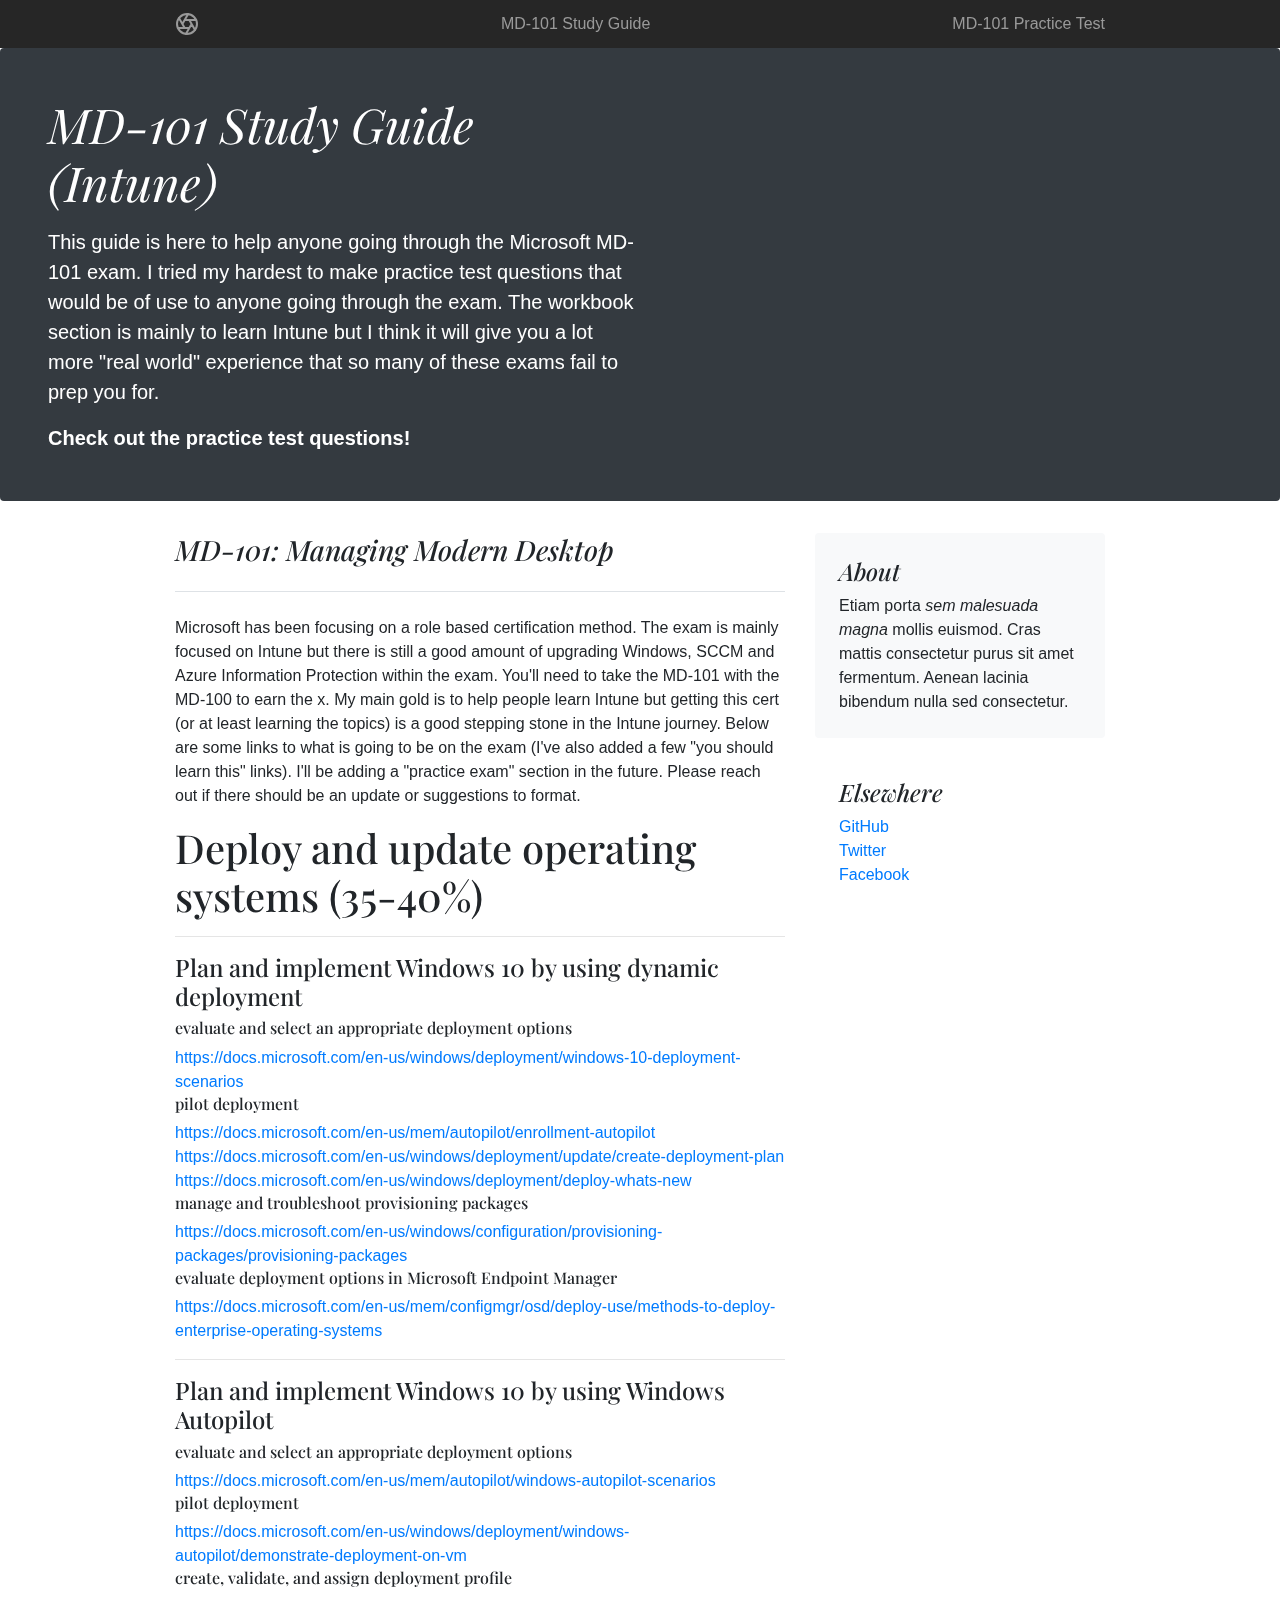
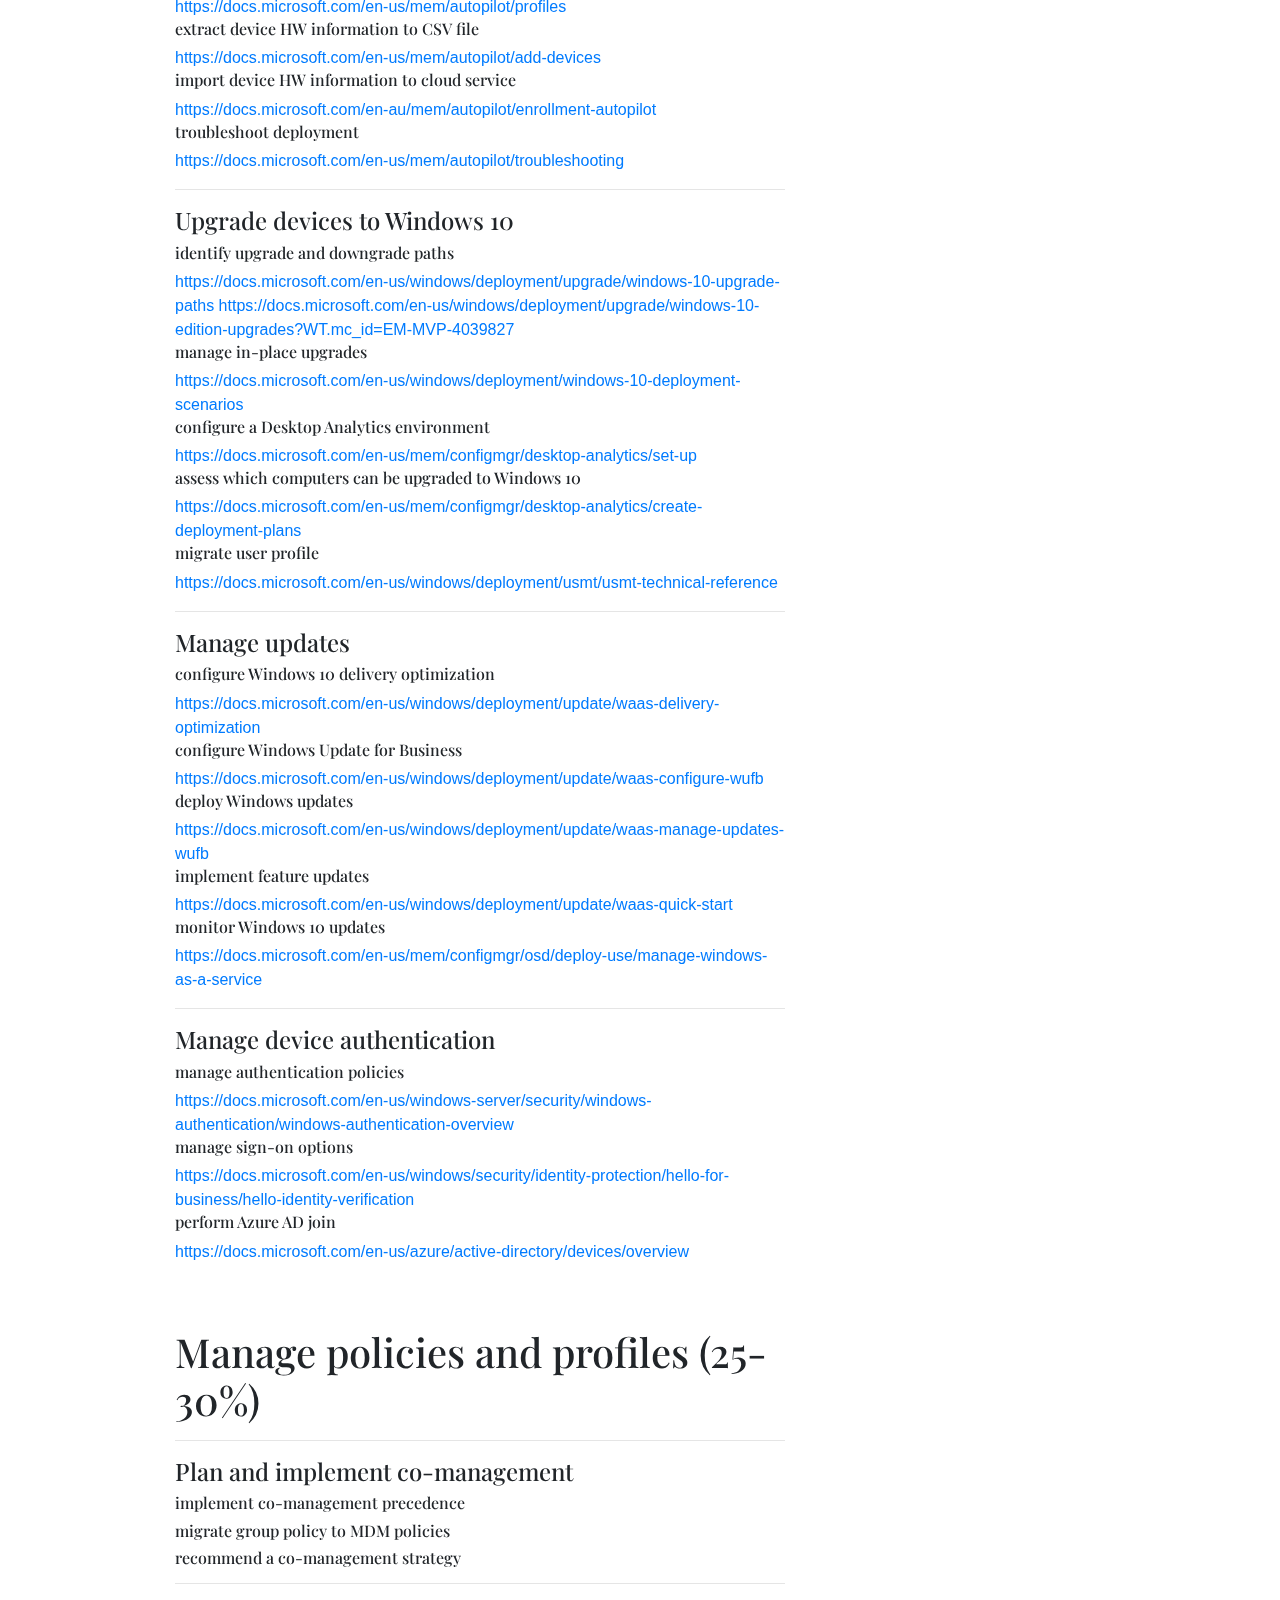
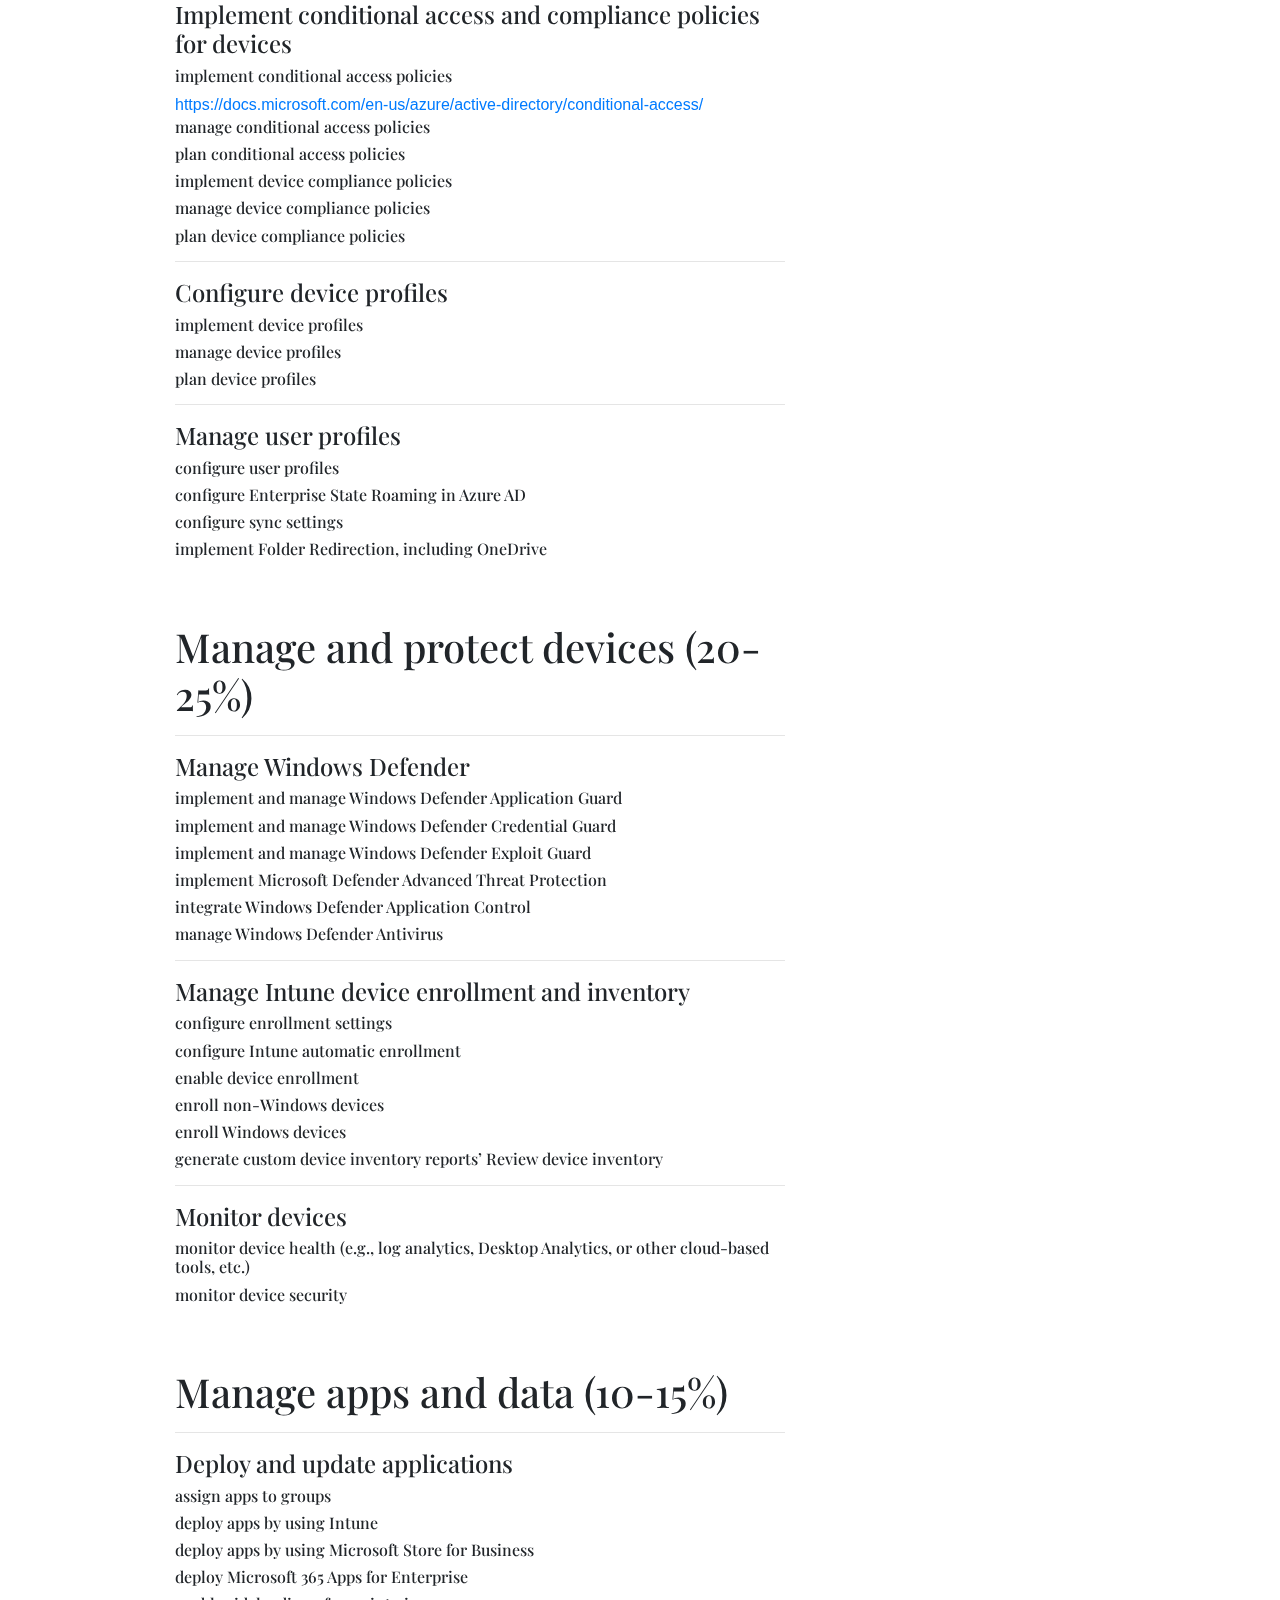
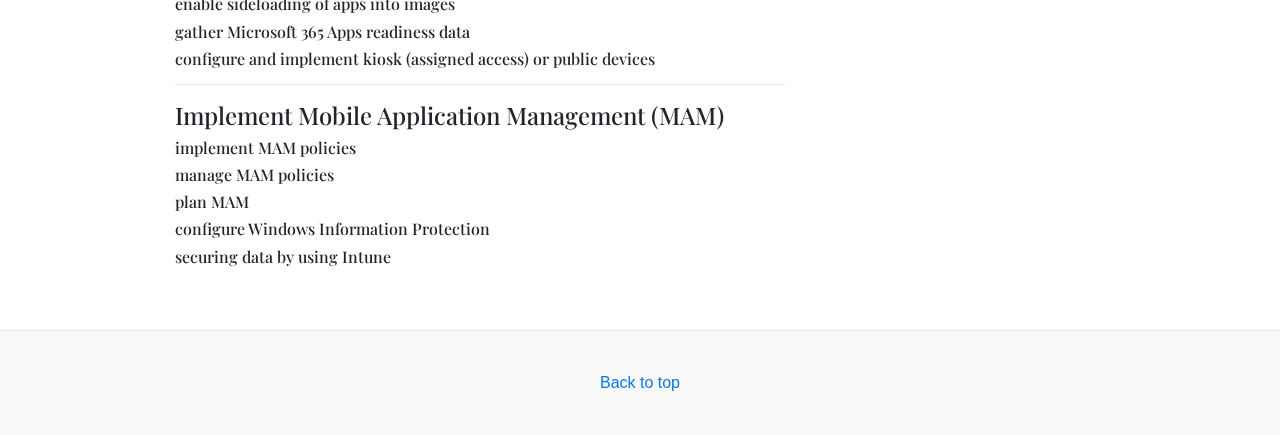
==== index0.html @ 728be5ff "fixing nav on html" ====
<!doctype html>
<html lang="en">
  <head>
    <meta charset="utf-8">
    <meta name="viewport" content="width=device-width, initial-scale=1, shrink-to-fit=no">
    <meta name="description" content="Prepare for your MD-101: Managing Modern Desktops exam with this study guide. This free study guide and practice test should get you ready!">
    <title>MD-101 Study Guide (Intune)</title>

    <link rel="canonical" href="https://getbootstrap.com/docs/4.5/examples/blog/">

    <!-- Bootstrap core CSS -->
<link rel="stylesheet" href="https://stackpath.bootstrapcdn.com/bootstrap/4.3.1/css/bootstrap.min.css" integrity="sha384-ggOyR0iXCbMQv3Xipma34MD+dH/1fQ784/j6cY/iJTQUOhcWr7x9JvoRxT2MZw1T" crossorigin="anonymous">

    <style>
      .bd-placeholder-img {
        font-size: 1.125rem;
        text-anchor: middle;
        -webkit-user-select: none;
        -moz-user-select: none;
        -ms-user-select: none;
        user-select: none;
      }

      @media (min-width: 768px) {
        .bd-placeholder-img-lg {
          font-size: 3.5rem;
        }
      }
    </style>
    <!-- Custom styles for this template -->
    <link href="https://fonts.googleapis.com/css?family=Playfair+Display:700,900" rel="stylesheet">
    <!-- Custom styles for this template -->
    <link href="css/blog.css" rel="stylesheet">
    <link href="css/product.css" rel="stylesheet">
  </head>
  <body>
      <nav class="site-header sticky-top py-1">
    <div class="container d-flex flex-column flex-md-row justify-content-between">
      <a class="py-2" href="#" aria-label="Product">
        <svg xmlns="http://www.w3.org/2000/svg" width="24" height="24" fill="none" stroke="currentColor" stroke-linecap="round" stroke-linejoin="round" stroke-width="2" class="d-block mx-auto" role="img" viewBox="0 0 24 24" focusable="false"><title>Product</title><circle cx="12" cy="12" r="10"/><path d="M14.31 8l5.74 9.94M9.69 8h11.48M7.38 12l5.74-9.94M9.69 16L3.95 6.06M14.31 16H2.83m13.79-4l-5.74 9.94"/></svg>
      </a>
      <a class="py-2 d-none d-md-inline-block" href="#">MD-101 Study Guide</a>
      <a class="py-2 d-none d-md-inline-block" href="#">MD-101 Practice Test</a>
      <!--<a class="py-2 d-none d-md-inline-block" href="#">Features</a>
      <a class="py-2 d-none d-md-inline-block" href="#">Enterprise</a>
      <a class="py-2 d-none d-md-inline-block" href="#">Support</a>
      <a class="py-2 d-none d-md-inline-block" href="#">Pricing</a>
      <a class="py-2 d-none d-md-inline-block" href="#">Cart</a>-->
    </div>
  </nav>

  <div class="jumbotron p-4 p-md-5 text-white rounded bg-dark">
    <div class="col-md-6 px-0">
      <h1 class="display-4 font-italic">MD-101 Study Guide (Intune)</h1>
      <p class="lead my-3">This guide is here to help anyone going through the Microsoft MD-101 exam. I tried my hardest to make practice test questions that would be of use to anyone going through the exam. The workbook section is mainly to learn Intune but I think it will give you a lot more "real world" experience that so many of these exams fail to prep you for.</p>
      <p class="lead mb-0"><a href="#" class="text-white font-weight-bold">Check out the practice test questions! </a></p>
    </div>
  </div>

<main role="main" class="container">
  <div class="row">
    <div class="col-md-8 blog-main">
      <h3 class="pb-4 mb-4 font-italic border-bottom">
        MD-101: Managing Modern Desktop
      </h3>
      <p> Microsoft has been focusing on a role based certification method. The exam is mainly focused on Intune but there is still a good amount of upgrading Windows, SCCM and Azure Information Protection within the exam. You'll need to take the MD-101 with the MD-100 to earn the x. My main gold is to
        help people learn Intune but getting this cert (or at least learning the topics) is a good stepping stone in the Intune journey. Below are some links to what is going to be on the exam (I've also added a few "you should learn this" links). I'll be adding a "practice exam" section in the future. Please reach out if there should be an update or suggestions to format.</p>

      <div class="blog-post">
        <h6 class="blog-post-title">Deploy and update operating systems (35-40%)</h6>
        <hr>
        <p></p>
        <h4>Plan and implement Windows 10 by using dynamic deployment</h4>
        <h6>evaluate and select an appropriate deployment options</h6>
        <a href="https://docs.microsoft.com/en-us/windows/deployment/windows-10-deployment-scenarios">https://docs.microsoft.com/en-us/windows/deployment/windows-10-deployment-scenarios</a>
        <h6>pilot deployment</h6>
        <a href="https://docs.microsoft.com/en-us/mem/autopilot/enrollment-autopilot">https://docs.microsoft.com/en-us/mem/autopilot/enrollment-autopilot</a>
        <a href="https://docs.microsoft.com/en-us/windows/deployment/update/create-deployment-plan">https://docs.microsoft.com/en-us/windows/deployment/update/create-deployment-plan</a>
        <a href="https://docs.microsoft.com/en-us/windows/deployment/deploy-whats-new">https://docs.microsoft.com/en-us/windows/deployment/deploy-whats-new</a>
        <h6>manage and troubleshoot provisioning packages</h6>
        <a href="https://docs.microsoft.com/en-us/windows/configuration/provisioning-packages/provisioning-packages">https://docs.microsoft.com/en-us/windows/configuration/provisioning-packages/provisioning-packages</a>
        <h6>evaluate deployment options in Microsoft Endpoint Manager</h6>
        <a href="https://docs.microsoft.com/en-us/mem/configmgr/osd/deploy-use/methods-to-deploy-enterprise-operating-systems">https://docs.microsoft.com/en-us/mem/configmgr/osd/deploy-use/methods-to-deploy-enterprise-operating-systems</a>
        <hr>

        <h4>Plan and implement Windows 10 by using Windows Autopilot</h4>
        <h6>evaluate and select an appropriate deployment options</h6>
        <a href="https://docs.microsoft.com/en-us/mem/autopilot/windows-autopilot-scenarios">https://docs.microsoft.com/en-us/mem/autopilot/windows-autopilot-scenarios</a>
        <h6>pilot deployment</h6>
        <a href="https://docs.microsoft.com/en-us/windows/deployment/windows-autopilot/demonstrate-deployment-on-vm">https://docs.microsoft.com/en-us/windows/deployment/windows-autopilot/demonstrate-deployment-on-vm</a>
        <h6>create, validate, and assign deployment profile</h6>
        <a href="https://docs.microsoft.com/en-us/mem/autopilot/profiles">https://docs.microsoft.com/en-us/mem/autopilot/profiles</a>
        <h6>extract device HW information to CSV file</h6>
        <a href="https://docs.microsoft.com/en-us/mem/autopilot/add-devices">https://docs.microsoft.com/en-us/mem/autopilot/add-devices</a>
        <h6>import device HW information to cloud service</h6>
        <a href="https://docs.microsoft.com/en-au/mem/autopilot/enrollment-autopilot">https://docs.microsoft.com/en-au/mem/autopilot/enrollment-autopilot</a>
        <h6>troubleshoot deployment</h6>
        <a href="https://docs.microsoft.com/en-us/mem/autopilot/troubleshooting">https://docs.microsoft.com/en-us/mem/autopilot/troubleshooting</a>
        <hr>

        <h4>Upgrade devices to Windows 10</h4>
        <h6>identify upgrade and downgrade paths</h6>
        <a href="https://docs.microsoft.com/en-us/windows/deployment/upgrade/windows-10-upgrade-paths">https://docs.microsoft.com/en-us/windows/deployment/upgrade/windows-10-upgrade-paths</a>
        <a href="https://docs.microsoft.com/en-us/windows/deployment/upgrade/windows-10-edition-upgrades">https://docs.microsoft.com/en-us/windows/deployment/upgrade/windows-10-edition-upgrades?WT.mc_id=EM-MVP-4039827</a>
        <h6>manage in-place upgrades</h6>
        <a href="https://docs.microsoft.com/en-us/windows/deployment/windows-10-deployment-scenarios">https://docs.microsoft.com/en-us/windows/deployment/windows-10-deployment-scenarios</a>
        <h6>configure a Desktop Analytics environment</h6>
        <a href="https://docs.microsoft.com/en-us/mem/configmgr/desktop-analytics/set-up">https://docs.microsoft.com/en-us/mem/configmgr/desktop-analytics/set-up</a>
        <h6>assess which computers can be upgraded to Windows 10</h6>
        <a href="https://docs.microsoft.com/en-us/mem/configmgr/desktop-analytics/create-deployment-plans">https://docs.microsoft.com/en-us/mem/configmgr/desktop-analytics/create-deployment-plans</a>
        <h6>migrate user profile</h6>
        <a href="https://docs.microsoft.com/en-us/windows/deployment/usmt/usmt-technical-reference">https://docs.microsoft.com/en-us/windows/deployment/usmt/usmt-technical-reference</a>
        <hr>

        <h4>Manage updates</h4>
        <h6>configure Windows 10 delivery optimization</h6>
        <a href="https://docs.microsoft.com/en-us/windows/deployment/update/waas-delivery-optimization">https://docs.microsoft.com/en-us/windows/deployment/update/waas-delivery-optimization</a>
        <h6>configure Windows Update for Business</h6>
        <a href="https://docs.microsoft.com/en-us/windows/deployment/update/waas-configure-wufb">https://docs.microsoft.com/en-us/windows/deployment/update/waas-configure-wufb</a>
        <h6>deploy Windows updates</h6>
        <a href="https://docs.microsoft.com/en-us/windows/deployment/update/waas-manage-updates-wufb">https://docs.microsoft.com/en-us/windows/deployment/update/waas-manage-updates-wufb</a>
        <h6>implement feature updates</h6>
        <a href="https://docs.microsoft.com/en-us/windows/deployment/update/waas-quick-start">https://docs.microsoft.com/en-us/windows/deployment/update/waas-quick-start</a>
        <h6>monitor Windows 10 updates</h6>
        <a href="https://docs.microsoft.com/en-us/mem/configmgr/osd/deploy-use/manage-windows-as-a-service">https://docs.microsoft.com/en-us/mem/configmgr/osd/deploy-use/manage-windows-as-a-service</a>
        <hr>

        <h4>Manage device authentication</h4>
        <h6>manage authentication policies</h6>
        <a href="https://docs.microsoft.com/en-us/windows-server/security/windows-authentication/windows-authentication-overview">https://docs.microsoft.com/en-us/windows-server/security/windows-authentication/windows-authentication-overview</a>
        <h6>manage sign-on options</h6>
        <a href="https://docs.microsoft.com/en-us/windows/security/identity-protection/hello-for-business/hello-identity-verification">https://docs.microsoft.com/en-us/windows/security/identity-protection/hello-for-business/hello-identity-verification</a>
        <h6>perform Azure AD join</h6>
        <a href="https://docs.microsoft.com/en-us/azure/active-directory/devices/overview">https://docs.microsoft.com/en-us/azure/active-directory/devices/overview</a>
      </div><!-- /.blog-post -->

      <div class="blog-post">
        <h2 class="blog-post-title">Manage policies and profiles (25-30%)</h2>
        <hr>
        <p></p>
        <h4>Plan and implement co-management</h4>
        <h6>implement co-management precedence</h6>
        <h6>migrate group policy to MDM policies</h6>
        <h6>recommend a co-management strategy</h6>
        <hr>

        <h4>Implement conditional access and compliance policies for devices</h4>
        <h6>implement conditional access policies</h6>
        <a href="https://docs.microsoft.com/en-us/azure/active-directory/conditional-access/">https://docs.microsoft.com/en-us/azure/active-directory/conditional-access/</a>
        <h6>manage conditional access policies</h6>
        <h6>plan conditional access policies</h6>
        <h6>implement device compliance policies</h6>
        <h6>manage device compliance policies</h6>
        <h6>plan device compliance policies</h6>
        <hr>

        <h4>Configure device profiles</h4>
        <h6>implement device profiles</h6>
        <h6>manage device profiles</h6>
        <h6>plan device profiles</h6>
        <hr>

        <h4>Manage user profiles</h4>
        <h6>configure user profiles</h6>
        <h6>configure Enterprise State Roaming in Azure AD</h6>
        <h6>configure sync settings</h6>
        <h6>implement Folder Redirection, including OneDrive</h6>
      </div><!-- /.blog-post -->

      <div class="blog-post">
        <h2 class="blog-post-title">Manage and protect devices (20-25%)</h2>
        <hr>
        <p></p>
        <h4>Manage Windows Defender</h4>
        <h6>implement and manage Windows Defender Application Guard</h6>
        <h6>implement and manage Windows Defender Credential Guard</h6>
        <h6>implement and manage Windows Defender Exploit Guard</h6>
        <h6>implement Microsoft Defender Advanced Threat Protection</h6>
        <h6>integrate Windows Defender Application Control</h6>
        <h6>manage Windows Defender Antivirus</h6>
        <hr>

        <h4>Manage Intune device enrollment and inventory</h4>
        <h6>configure enrollment settings</h6>
        <h6>configure Intune automatic enrollment</h6>
        <h6>enable device enrollment</h6>
        <h6>enroll non-Windows devices</h6>
        <h6>enroll Windows devices</h6>
        <h6>generate custom device inventory reports’ Review device inventory</h6>
        <hr>

        <h4>Monitor devices</h4>
        <h6>monitor device health (e.g., log analytics, Desktop Analytics, or other cloud-based tools, etc.)</h6>
        <h6>monitor device security</h6>
      </div><!-- /.blog-post -->

      <div class="blog-post">
        <h2 class="blog-post-title">Manage apps and data (10-15%)</h2>
        <hr>
        <p></p>
        <h4>Deploy and update applications</h4>
        <h6>assign apps to groups</h6>
        <h6>deploy apps by using Intune</h6>
        <h6>deploy apps by using Microsoft Store for Business</h6>
        <h6>deploy Microsoft 365 Apps for Enterprise</h6>
        <h6>enable sideloading of apps into images</h6>
        <h6>gather Microsoft 365 Apps readiness data</h6>
        <h6>configure and implement kiosk (assigned access) or public devices</h6>
        <hr>

        <h4>Implement Mobile Application Management (MAM)</h4>
        <h6>implement MAM policies</h6>
        <h6>manage MAM policies</h6>
        <h6>plan MAM</h6>
        <h6>configure Windows Information Protection</h6>
        <h6>securing data by using Intune</h6>
      </div><!-- /.blog-post -->

    </div><!-- /.blog-main -->

    <aside class="col-md-4 blog-sidebar">
      <div class="p-4 mb-3 bg-light rounded">
        <h4 class="font-italic">About</h4>
        <p class="mb-0">Etiam porta <em>sem malesuada magna</em> mollis euismod. Cras mattis consectetur purus sit amet fermentum. Aenean lacinia bibendum nulla sed consectetur.</p>
      </div>

      <div class="p-4">
        <h4 class="font-italic">Elsewhere</h4>
        <ol class="list-unstyled">
          <li><a href="#">GitHub</a></li>
          <li><a href="#">Twitter</a></li>
          <li><a href="#">Facebook</a></li>
        </ol>
      </div>
    </aside><!-- /.blog-sidebar -->

  </div><!-- /.row -->

</main><!-- /.container -->

<footer class="blog-footer">
  <p>
    <a href="#">Back to top</a>
  </p>
</footer>
</body>
</html>
---- css/blog.css ----
/* stylelint-disable selector-list-comma-newline-after */

.blog-header {
  line-height: 1;
  border-bottom: 1px solid #e5e5e5;
}

.blog-header-logo {
  font-family: "Playfair Display", Georgia, "Times New Roman", serif;
  font-size: 2.25rem;
}

.blog-header-logo:hover {
  text-decoration: none;
}

h1, h2, h3, h4, h5, h6 {
  font-family: "Playfair Display", Georgia, "Times New Roman", serif;
}

.display-4 {
  font-size: 2.5rem;
}
@media (min-width: 768px) {
  .display-4 {
    font-size: 3rem;
  }
}

.nav-scroller {
  position: relative;
  z-index: 2;
  height: 2.75rem;
  overflow-y: hidden;
}

.nav-scroller .nav {
  display: -ms-flexbox;
  display: flex;
  -ms-flex-wrap: nowrap;
  flex-wrap: nowrap;
  padding-bottom: 1rem;
  margin-top: -1px;
  overflow-x: auto;
  text-align: center;
  white-space: nowrap;
  -webkit-overflow-scrolling: touch;
}

.nav-scroller .nav-link {
  padding-top: .75rem;
  padding-bottom: .75rem;
  font-size: .875rem;
}

.card-img-right {
  height: 100%;
  border-radius: 0 3px 3px 0;
}

.flex-auto {
  -ms-flex: 0 0 auto;
  flex: 0 0 auto;
}

.h-250 { height: 250px; }
@media (min-width: 768px) {
  .h-md-250 { height: 250px; }
}

/* Pagination */
.blog-pagination {
  margin-bottom: 4rem;
}
.blog-pagination > .btn {
  border-radius: 2rem;
}

/*
 * Blog posts
 */
.blog-post {
  margin-bottom: 4rem;
}
.blog-post-title {
  margin-bottom: .25rem;
  font-size: 2.5rem;
}
.blog-post-meta {
  margin-bottom: 1.25rem;
  color: #999;
}

/*
 * Footer
 */
.blog-footer {
  padding: 2.5rem 0;
  color: #999;
  text-align: center;
  background-color: #f9f9f9;
  border-top: .05rem solid #e5e5e5;
}
.blog-footer p:last-child {
  margin-bottom: 0;
}
---- css/product.css ----
.container {
  max-width: 960px;
}

/*
 * Custom translucent site header
 */

.site-header {
  background-color: rgba(0, 0, 0, .85);
  -webkit-backdrop-filter: saturate(180%) blur(20px);
  backdrop-filter: saturate(180%) blur(20px);
}
.site-header a {
  color: #999;
  transition: ease-in-out color .15s;
}
.site-header a:hover {
  color: #fff;
  text-decoration: none;
}

/*
 * Dummy devices (replace them with your own or something else entirely!)
 */

.product-device {
  position: absolute;
  right: 10%;
  bottom: -30%;
  width: 300px;
  height: 540px;
  background-color: #333;
  border-radius: 21px;
  -webkit-transform: rotate(30deg);
  transform: rotate(30deg);
}

.product-device::before {
  position: absolute;
  top: 10%;
  right: 10px;
  bottom: 10%;
  left: 10px;
  content: "";
  background-color: rgba(255, 255, 255, .1);
  border-radius: 5px;
}

.product-device-2 {
  top: -25%;
  right: auto;
  bottom: 0;
  left: 5%;
  background-color: #e5e5e5;
}


/*
 * Extra utilities
 */

.flex-equal > * {
  -ms-flex: 1;
  flex: 1;
}
@media (min-width: 768px) {
  .flex-md-equal > * {
    -ms-flex: 1;
    flex: 1;
  }
}

.overflow-hidden { overflow: hidden; }
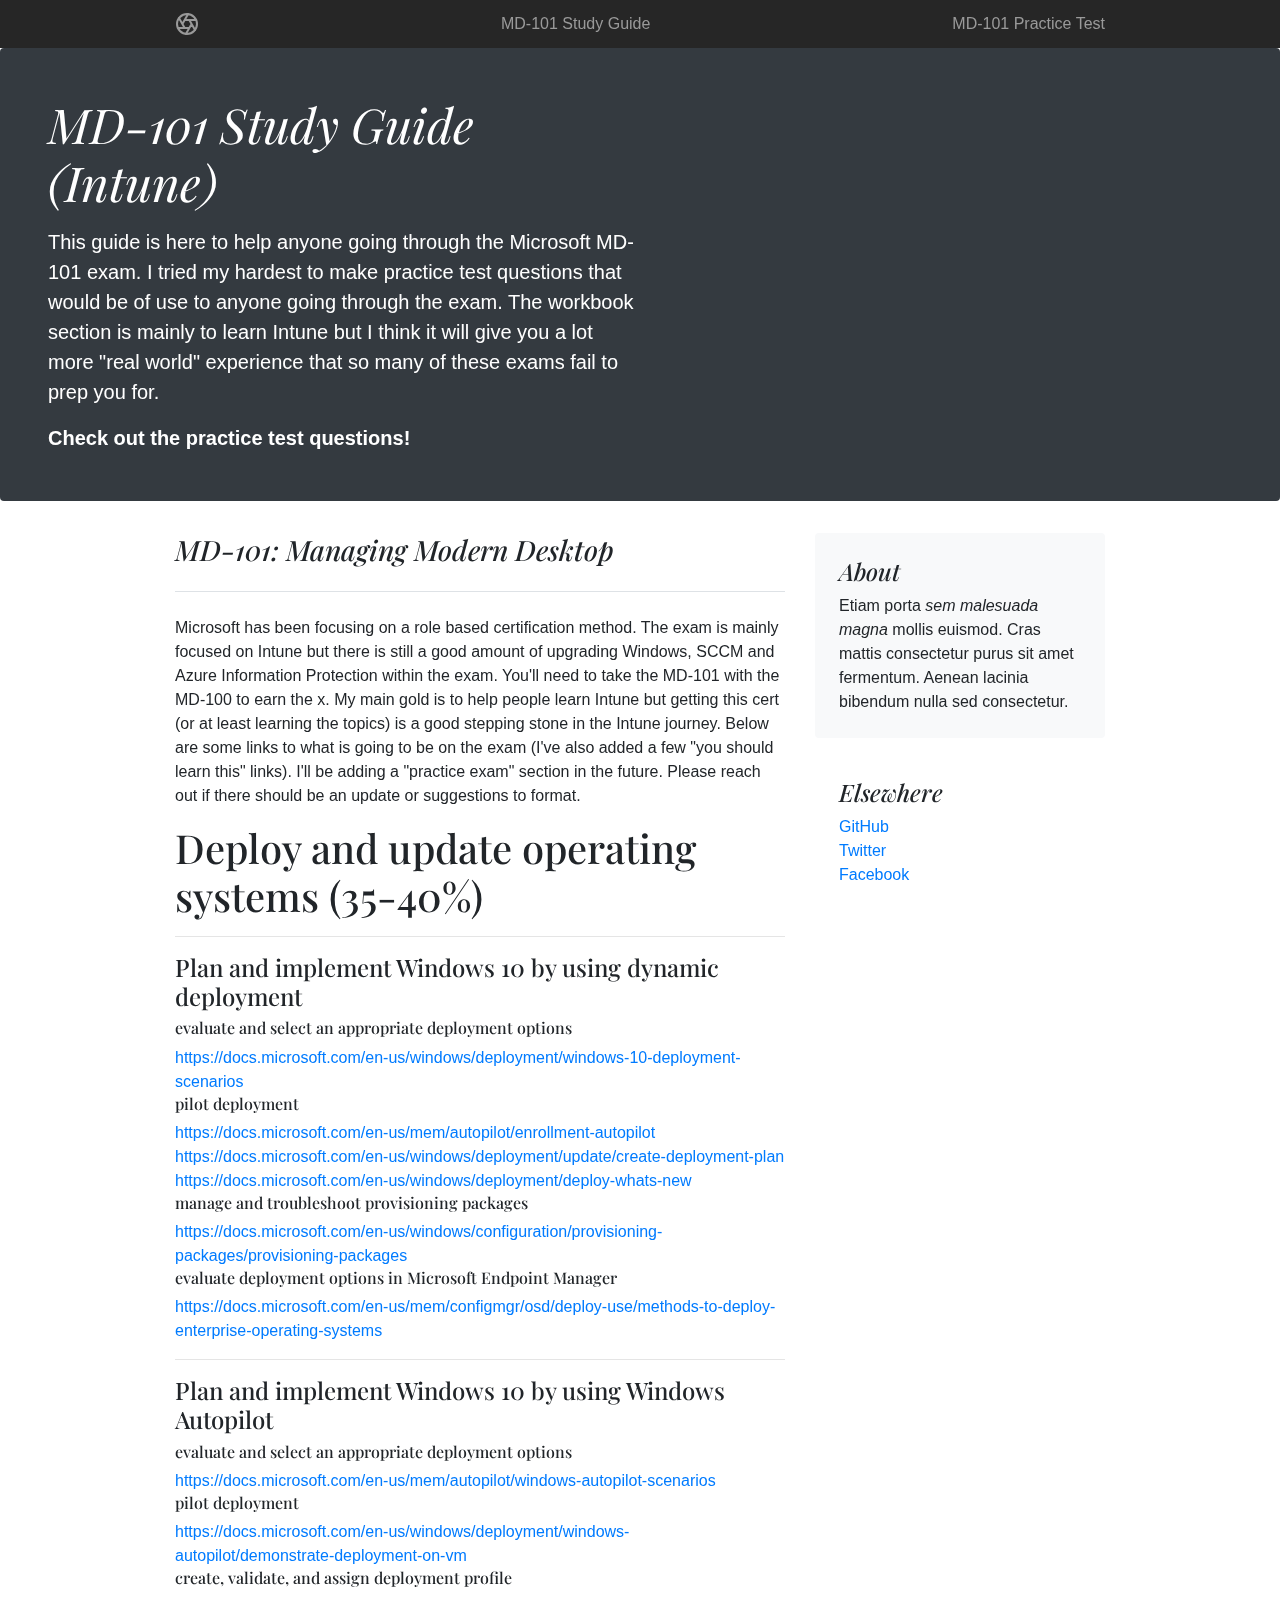
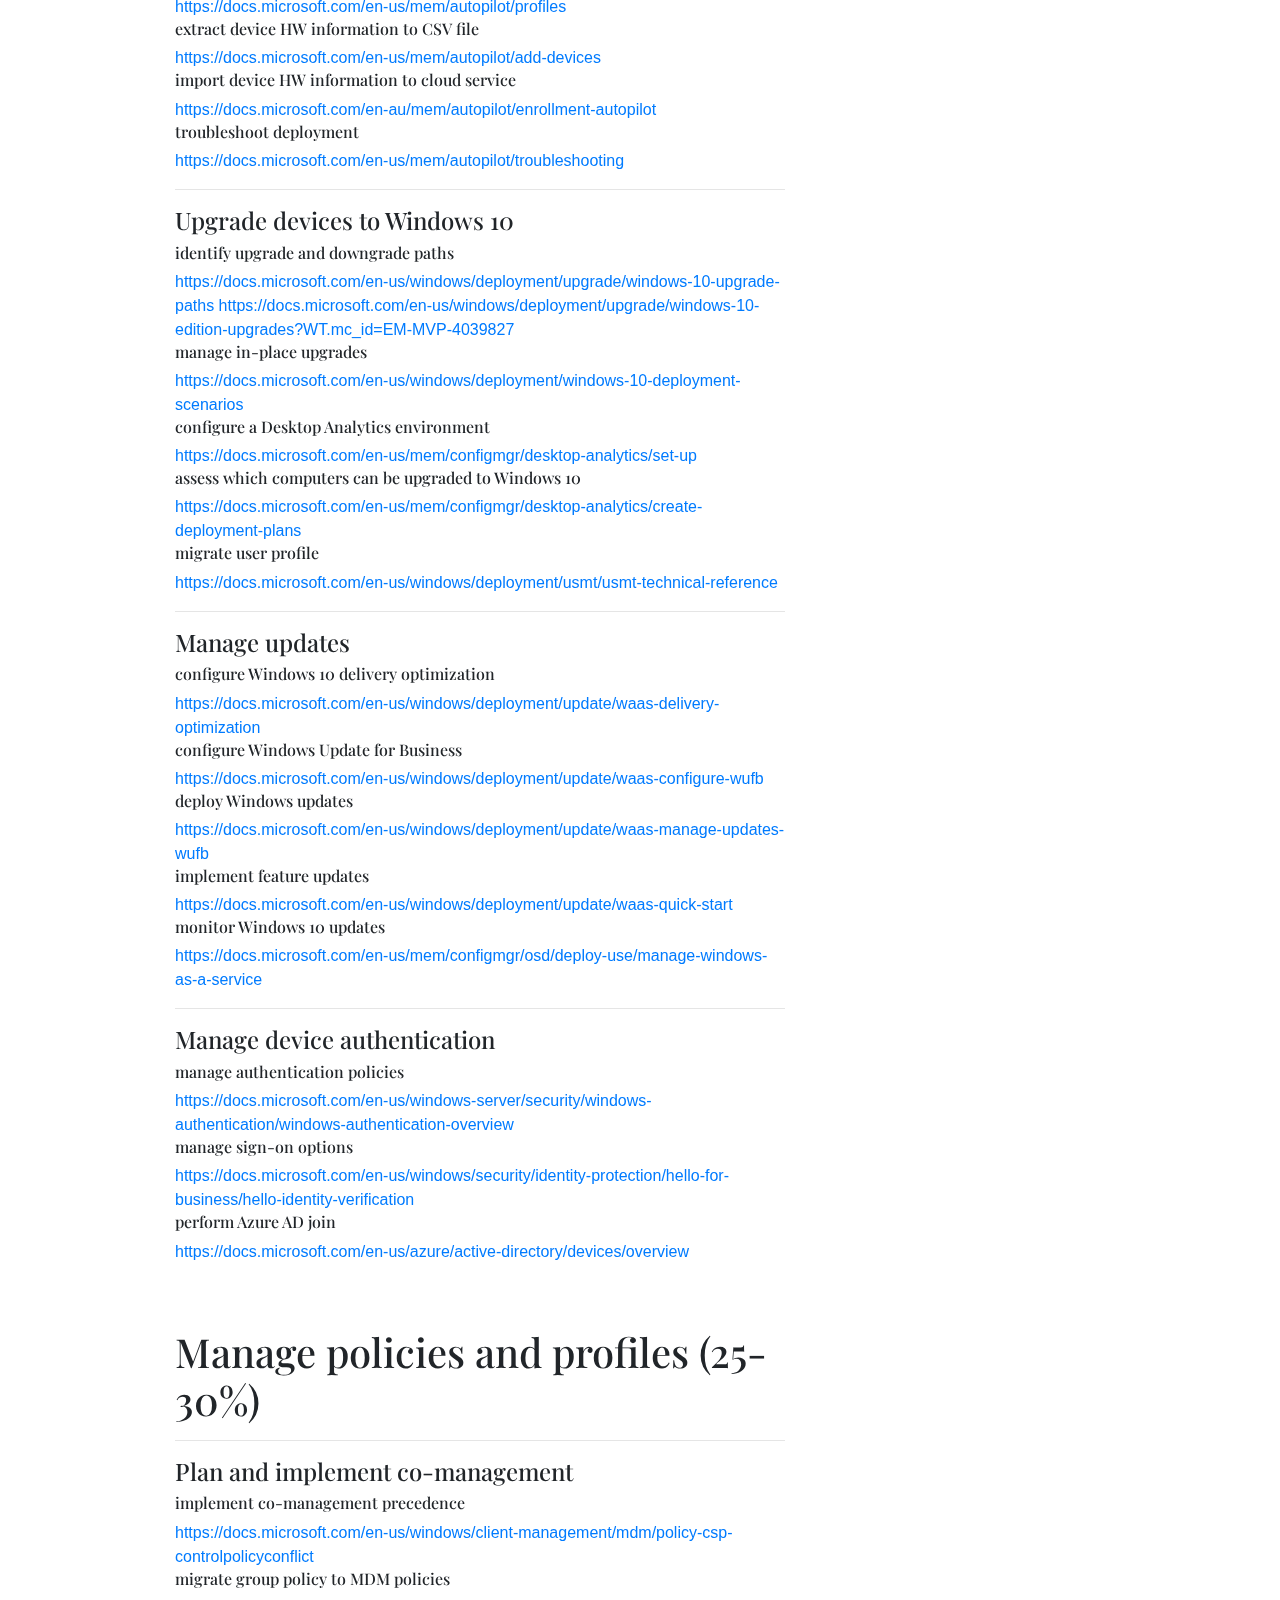
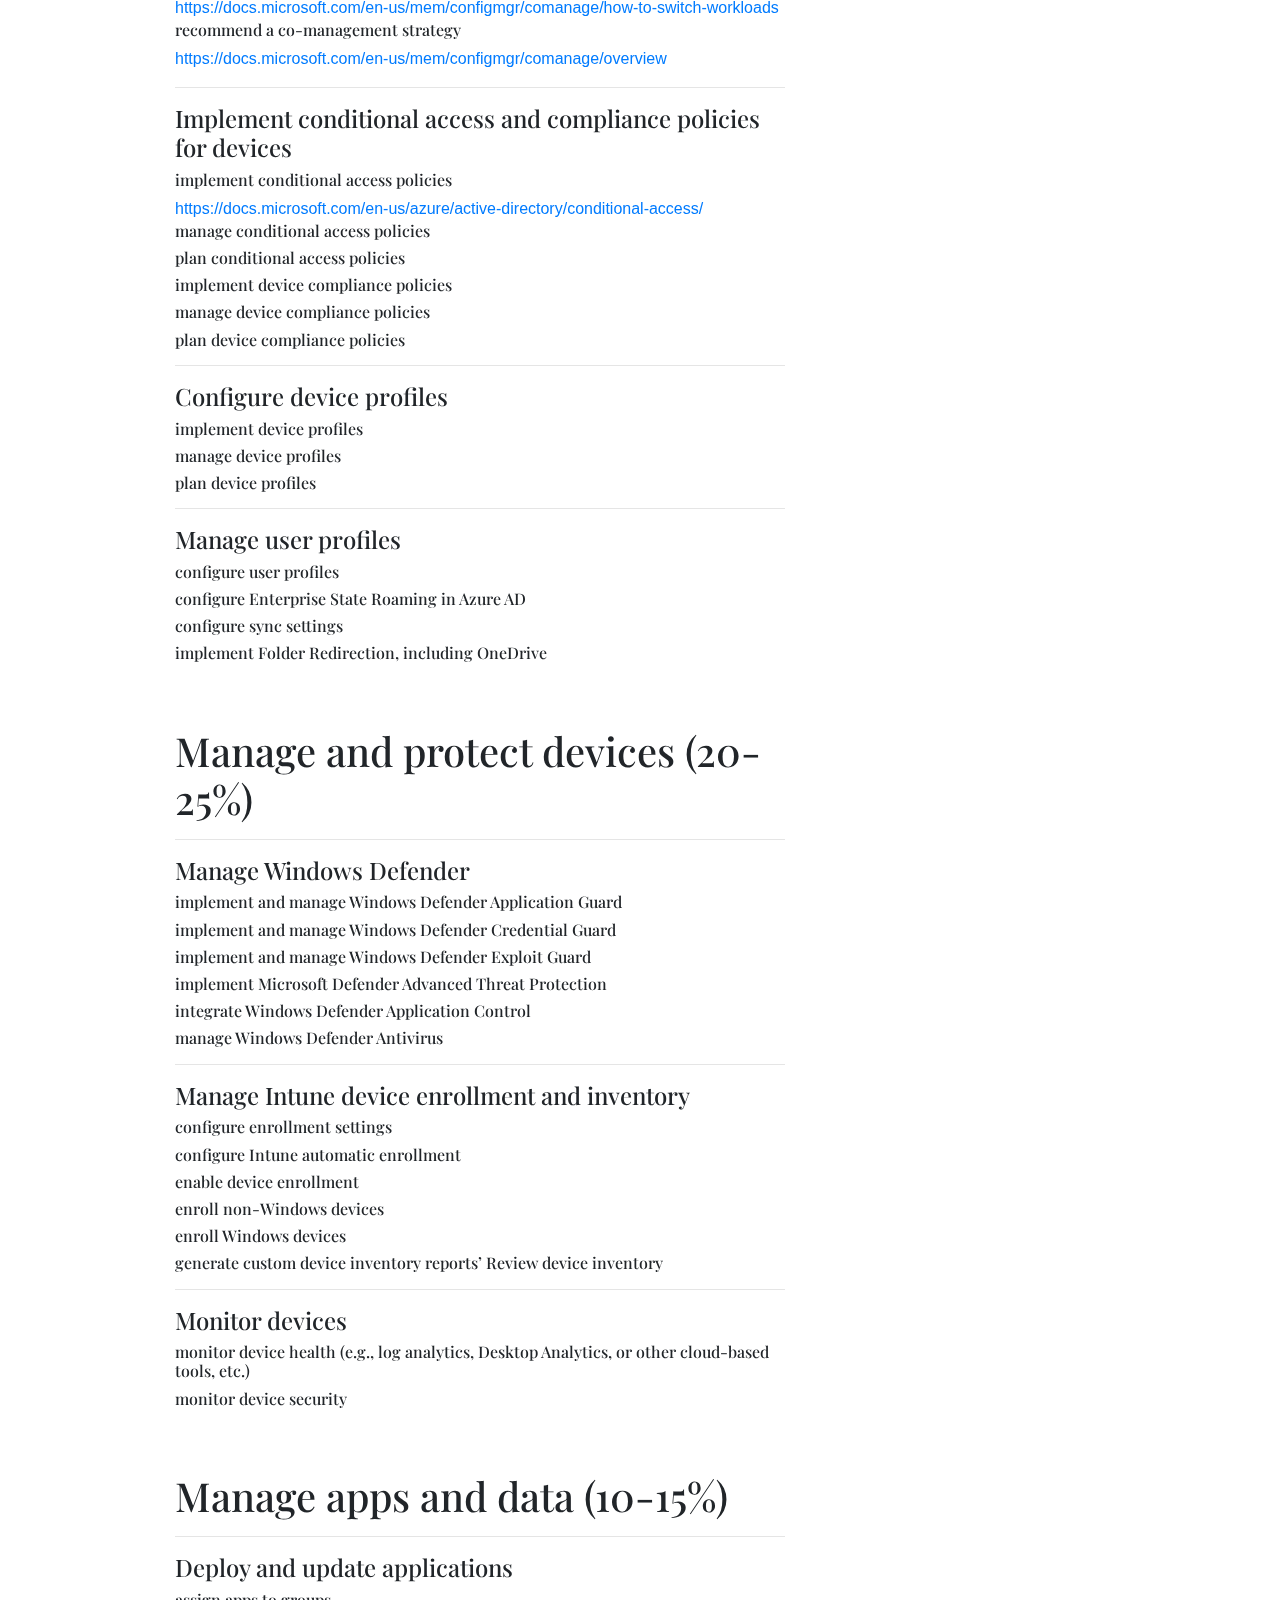
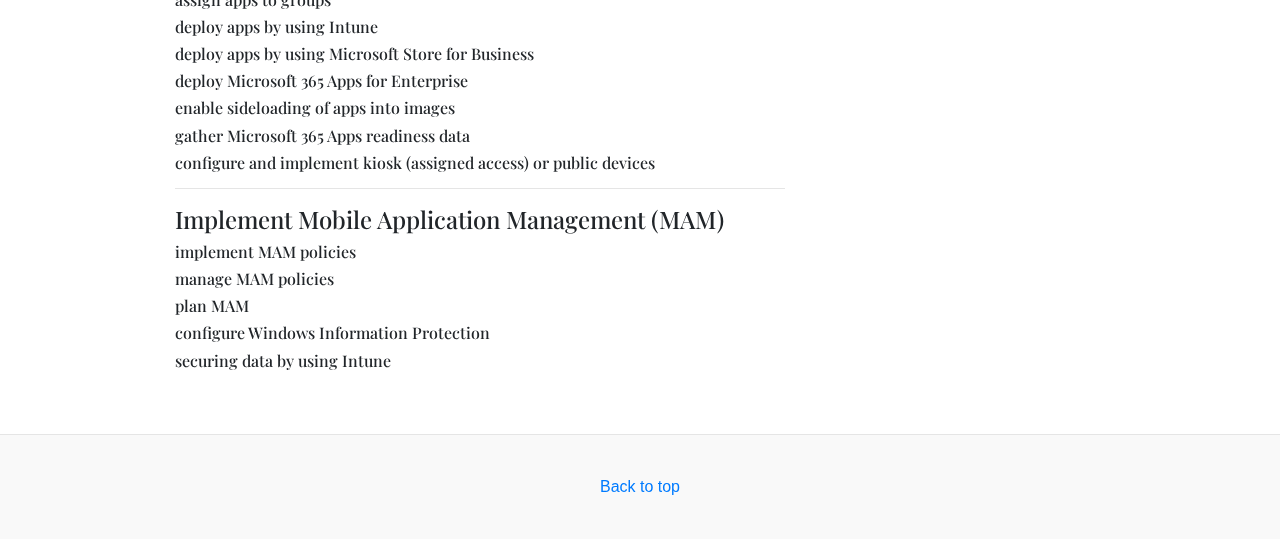
==== commit bcfd49f6: "fixing nav on html" ====
--- a/index0.html
+++ b/index0.html
@@ -140,8 +140,11 @@
         <p></p>
         <h4>Plan and implement co-management</h4>
         <h6>implement co-management precedence</h6>
+        <a href="https://docs.microsoft.com/en-us/windows/client-management/mdm/policy-csp-controlpolicyconflict">https://docs.microsoft.com/en-us/windows/client-management/mdm/policy-csp-controlpolicyconflict</a>
         <h6>migrate group policy to MDM policies</h6>
+        <a href="https://docs.microsoft.com/en-us/mem/configmgr/comanage/how-to-switch-workloads">https://docs.microsoft.com/en-us/mem/configmgr/comanage/how-to-switch-workloads</a>
         <h6>recommend a co-management strategy</h6>
+        <a href="https://docs.microsoft.com/en-us/mem/configmgr/comanage/overview">https://docs.microsoft.com/en-us/mem/configmgr/comanage/overview</a>
         <hr>
 
         <h4>Implement conditional access and compliance policies for devices</h4>
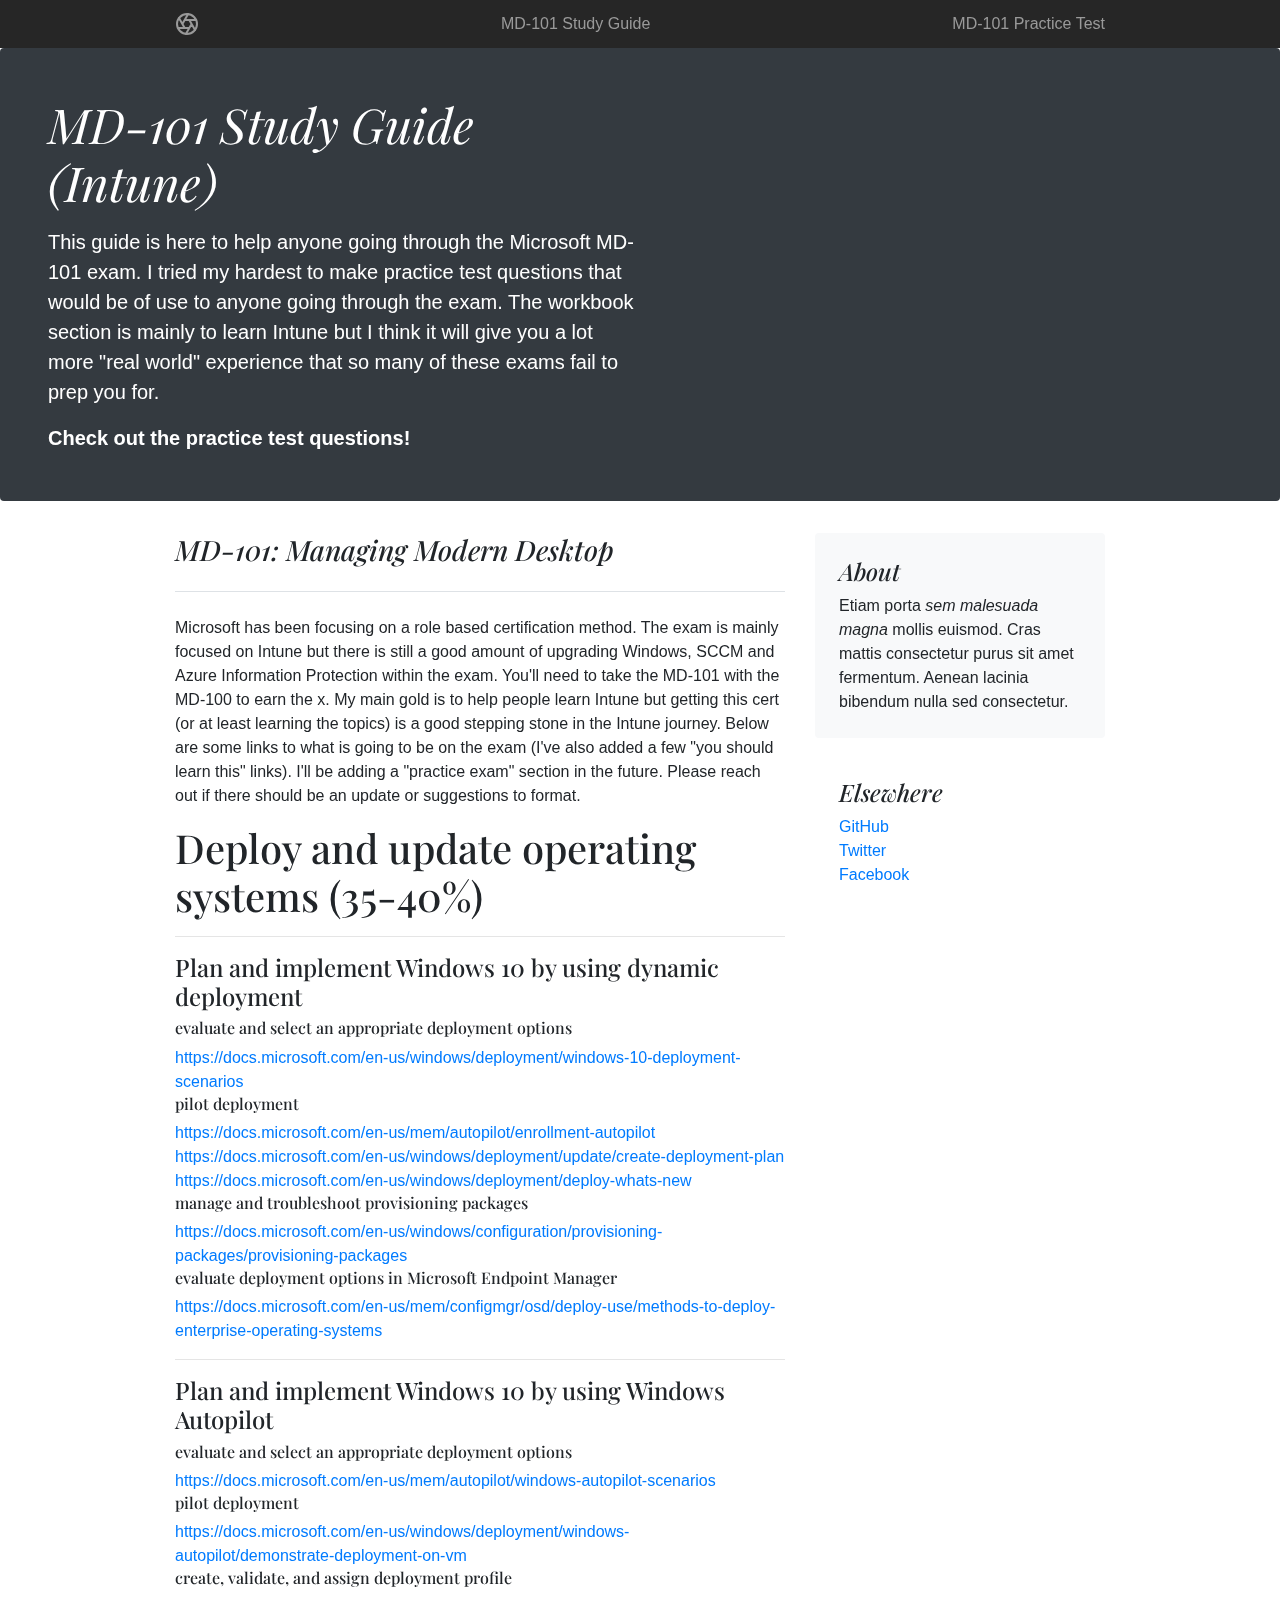
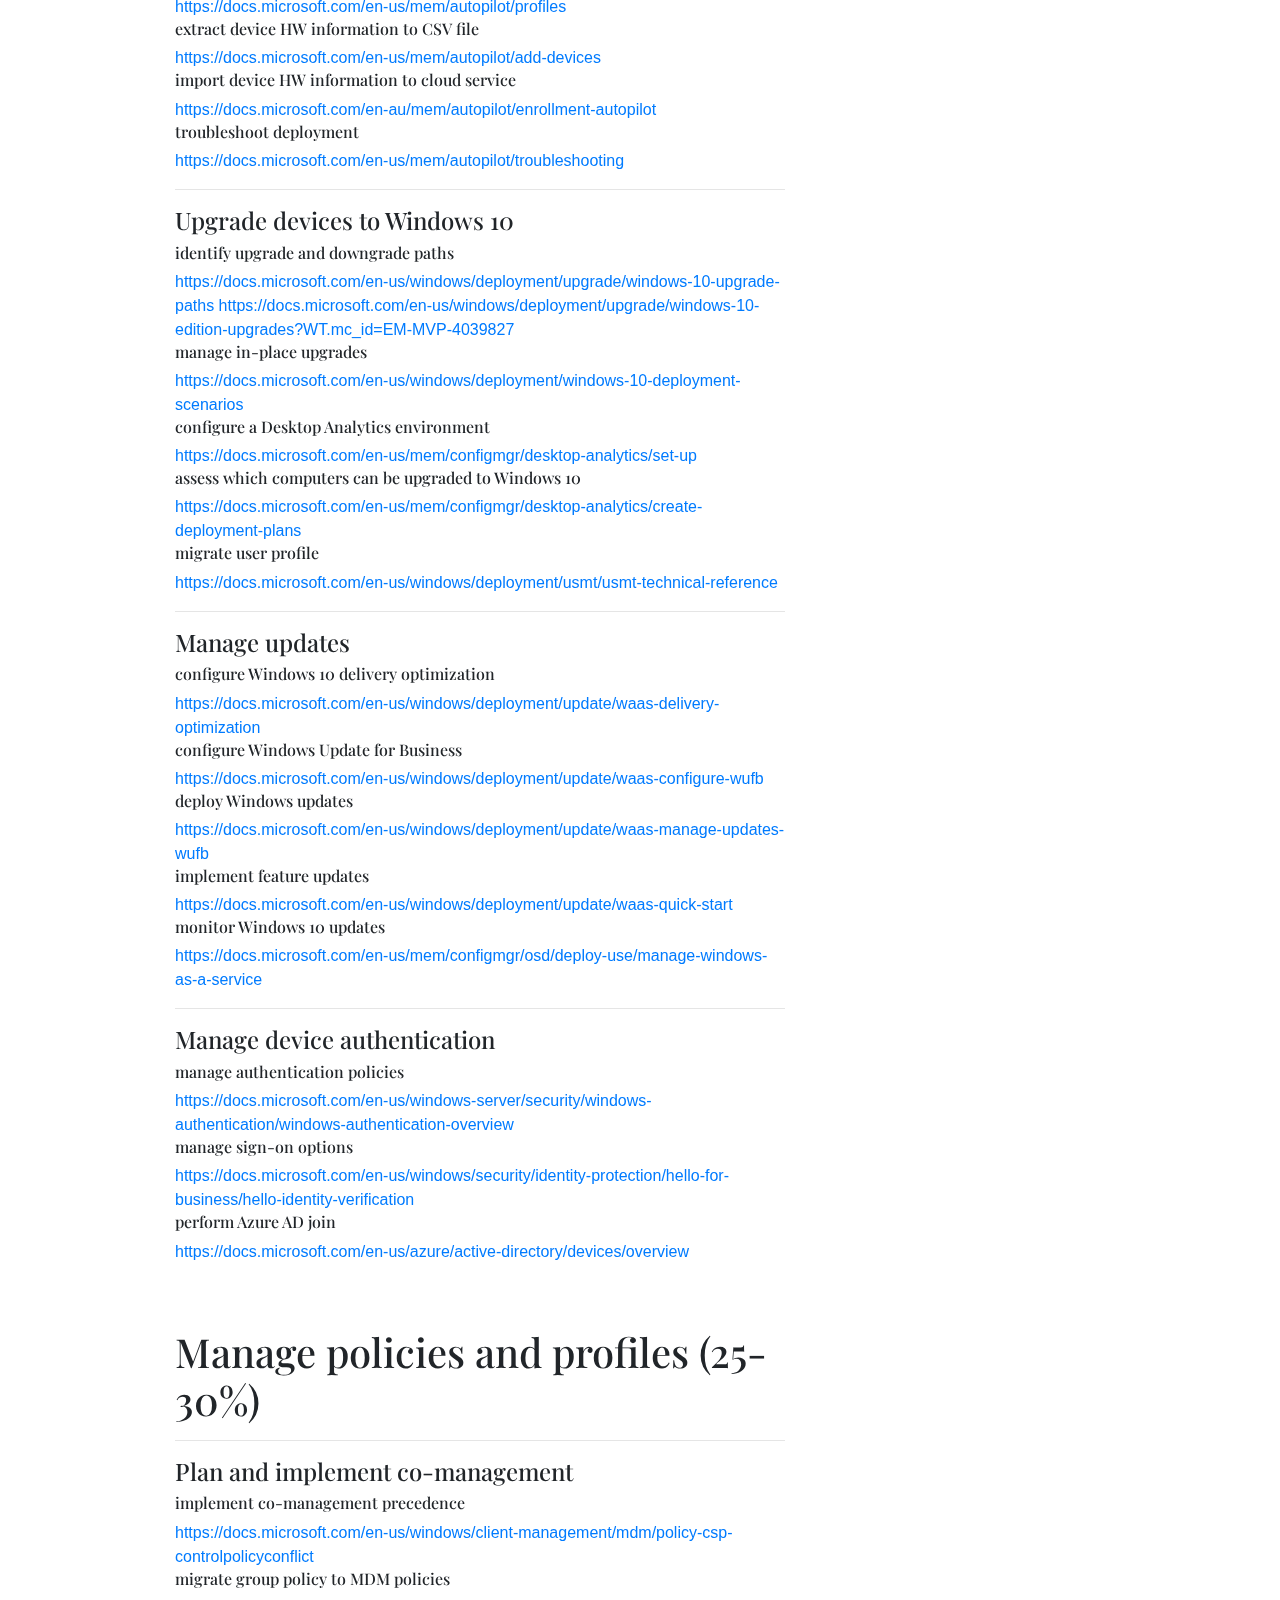
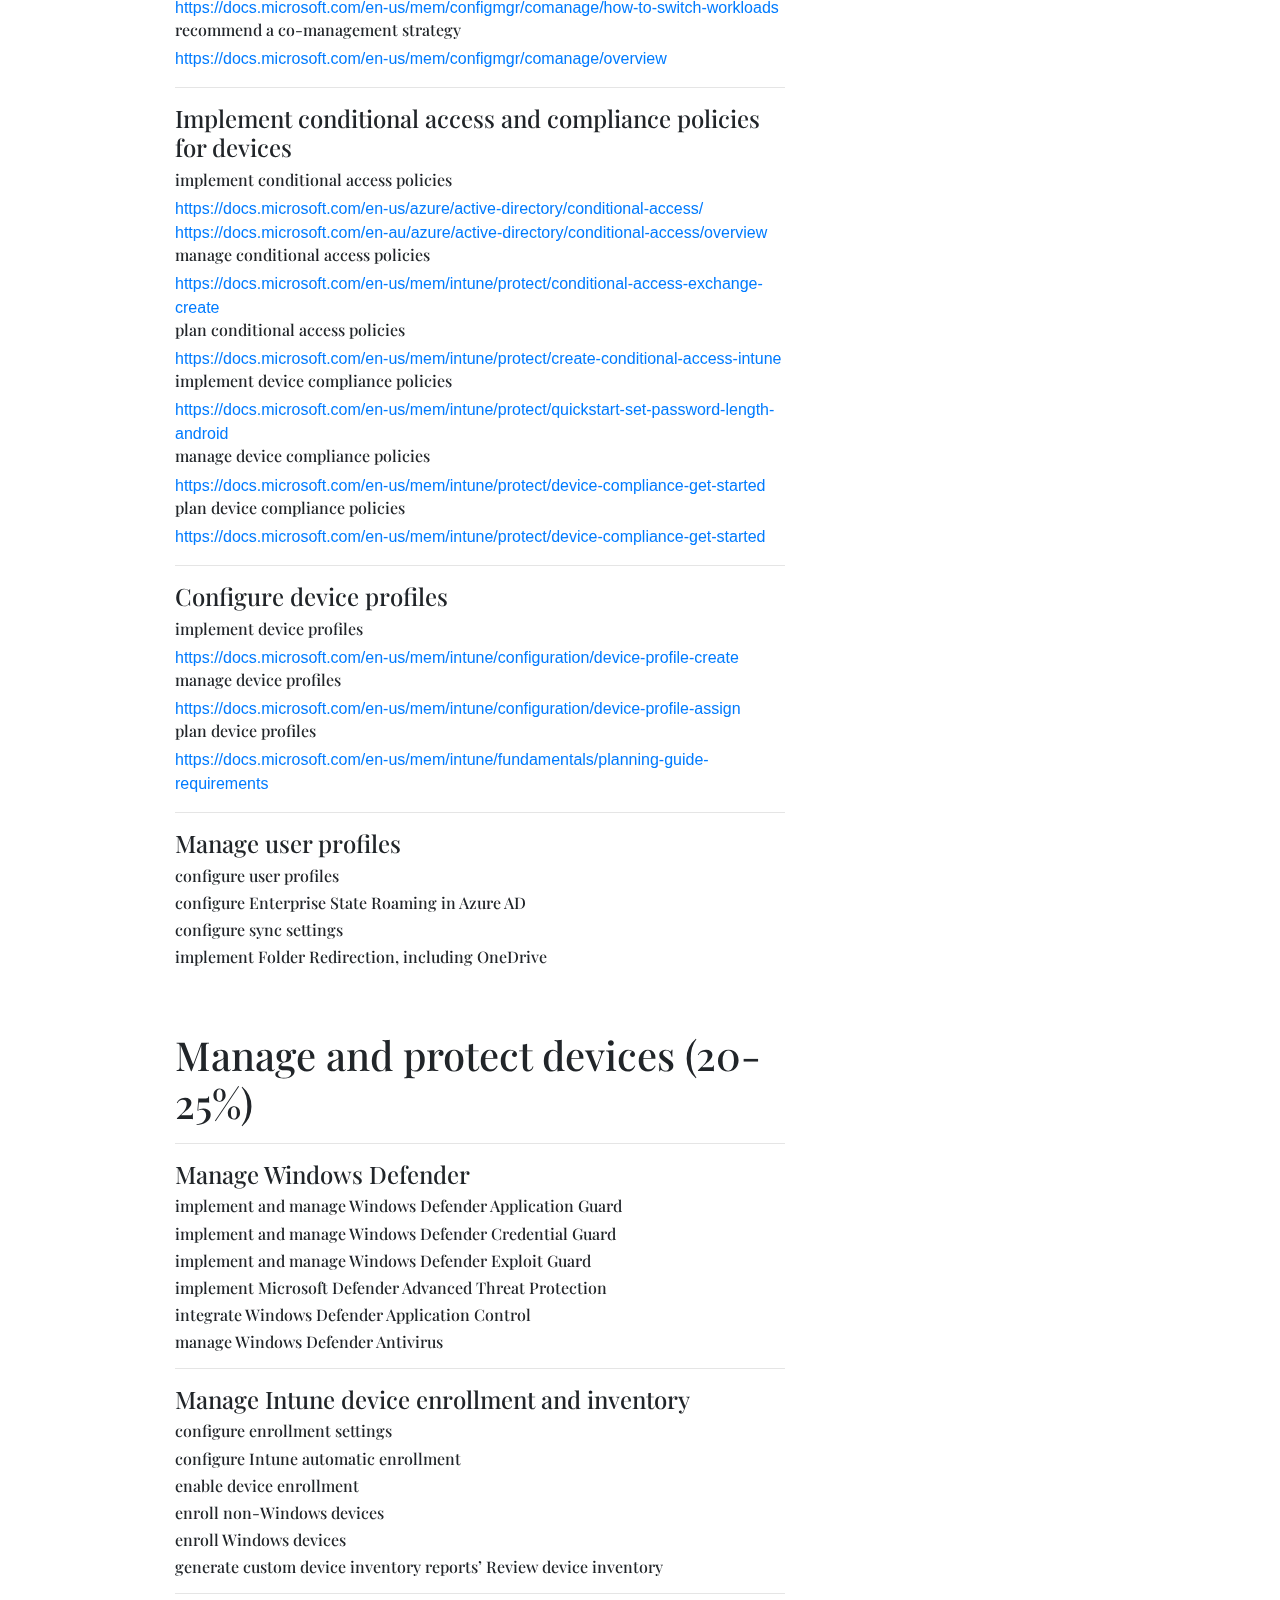
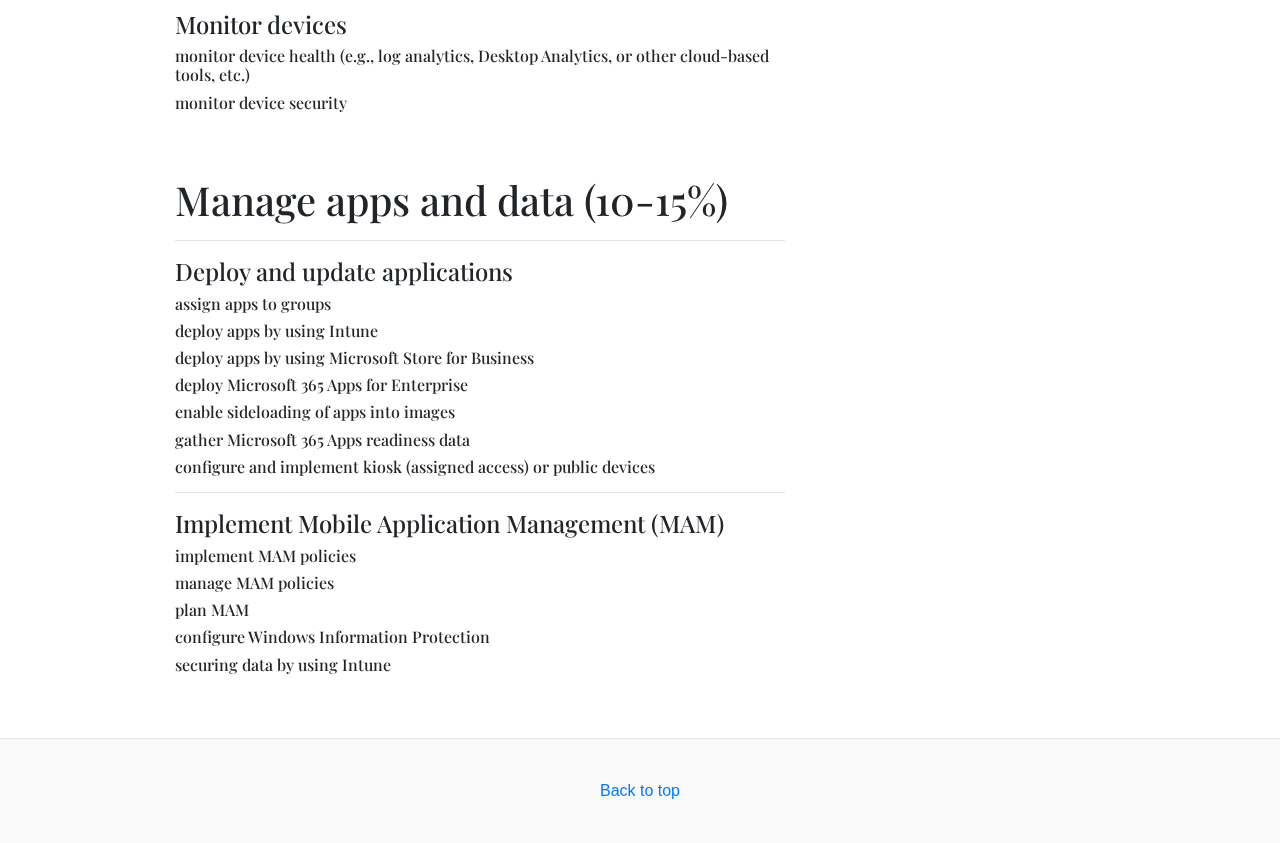
==== commit c0153ac8: "fixing nav on html" ====
--- a/index0.html
+++ b/index0.html
@@ -150,17 +150,26 @@
         <h4>Implement conditional access and compliance policies for devices</h4>
         <h6>implement conditional access policies</h6>
         <a href="https://docs.microsoft.com/en-us/azure/active-directory/conditional-access/">https://docs.microsoft.com/en-us/azure/active-directory/conditional-access/</a>
+        <a href="https://docs.microsoft.com/en-au/azure/active-directory/conditional-access/overview">https://docs.microsoft.com/en-au/azure/active-directory/conditional-access/overview</a>
         <h6>manage conditional access policies</h6>
+        <a href="https://docs.microsoft.com/en-us/mem/intune/protect/conditional-access-exchange-create">https://docs.microsoft.com/en-us/mem/intune/protect/conditional-access-exchange-create</a>
         <h6>plan conditional access policies</h6>
+        <a href="https://docs.microsoft.com/en-us/mem/intune/protect/create-conditional-access-intune">https://docs.microsoft.com/en-us/mem/intune/protect/create-conditional-access-intune</a>
         <h6>implement device compliance policies</h6>
+        <a href="https://docs.microsoft.com/en-us/mem/intune/protect/quickstart-set-password-length-android">https://docs.microsoft.com/en-us/mem/intune/protect/quickstart-set-password-length-android</a>
         <h6>manage device compliance policies</h6>
+        <a href="https://docs.microsoft.com/en-us/mem/intune/protect/device-compliance-get-started">https://docs.microsoft.com/en-us/mem/intune/protect/device-compliance-get-started</a>
         <h6>plan device compliance policies</h6>
+        <a href="https://docs.microsoft.com/en-us/mem/intune/protect/device-compliance-get-started">https://docs.microsoft.com/en-us/mem/intune/protect/device-compliance-get-started</a>
         <hr>
 
         <h4>Configure device profiles</h4>
         <h6>implement device profiles</h6>
+        <a href="https://docs.microsoft.com/en-us/mem/intune/configuration/device-profile-create">https://docs.microsoft.com/en-us/mem/intune/configuration/device-profile-create</a>
         <h6>manage device profiles</h6>
+        <a href="https://docs.microsoft.com/en-us/mem/intune/configuration/device-profile-assign">https://docs.microsoft.com/en-us/mem/intune/configuration/device-profile-assign</a>
         <h6>plan device profiles</h6>
+        <a href="https://docs.microsoft.com/en-us/mem/intune/fundamentals/planning-guide-requirements">https://docs.microsoft.com/en-us/mem/intune/fundamentals/planning-guide-requirements</a>
         <hr>
 
         <h4>Manage user profiles</h4>
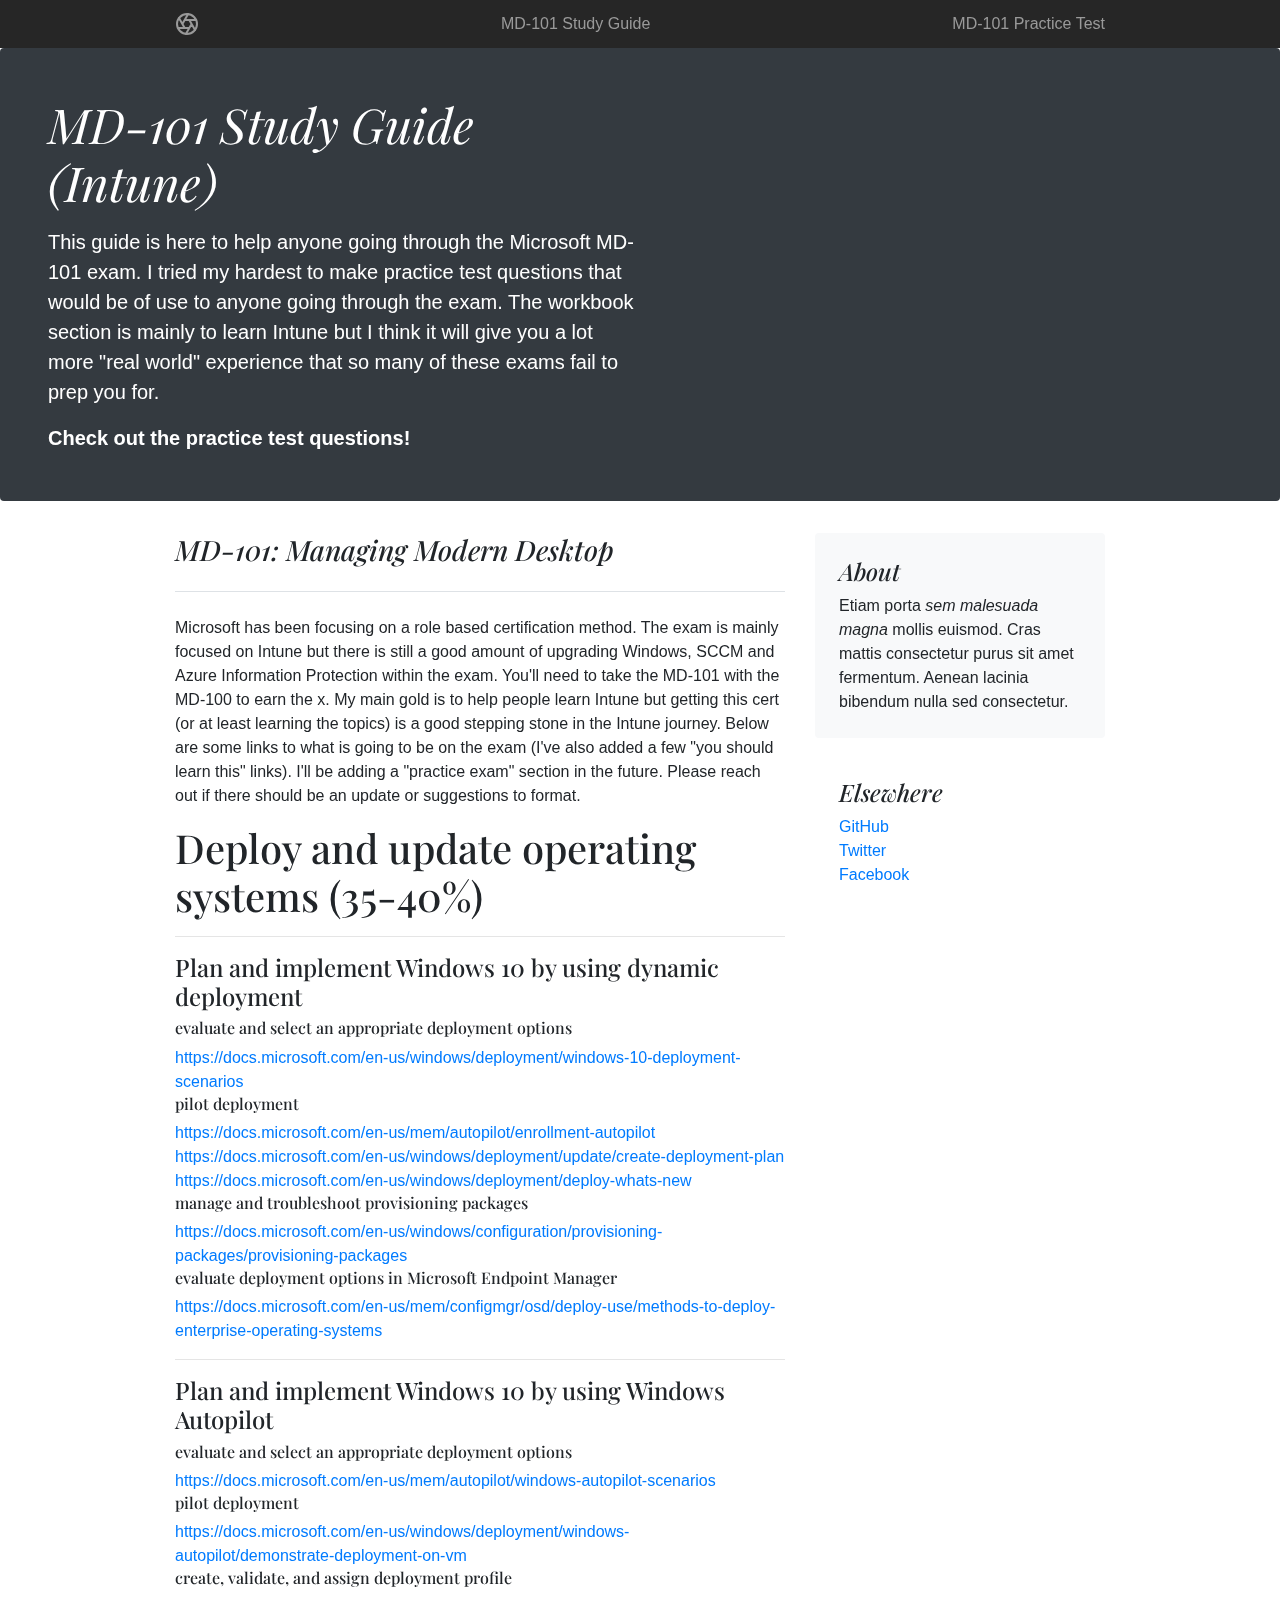
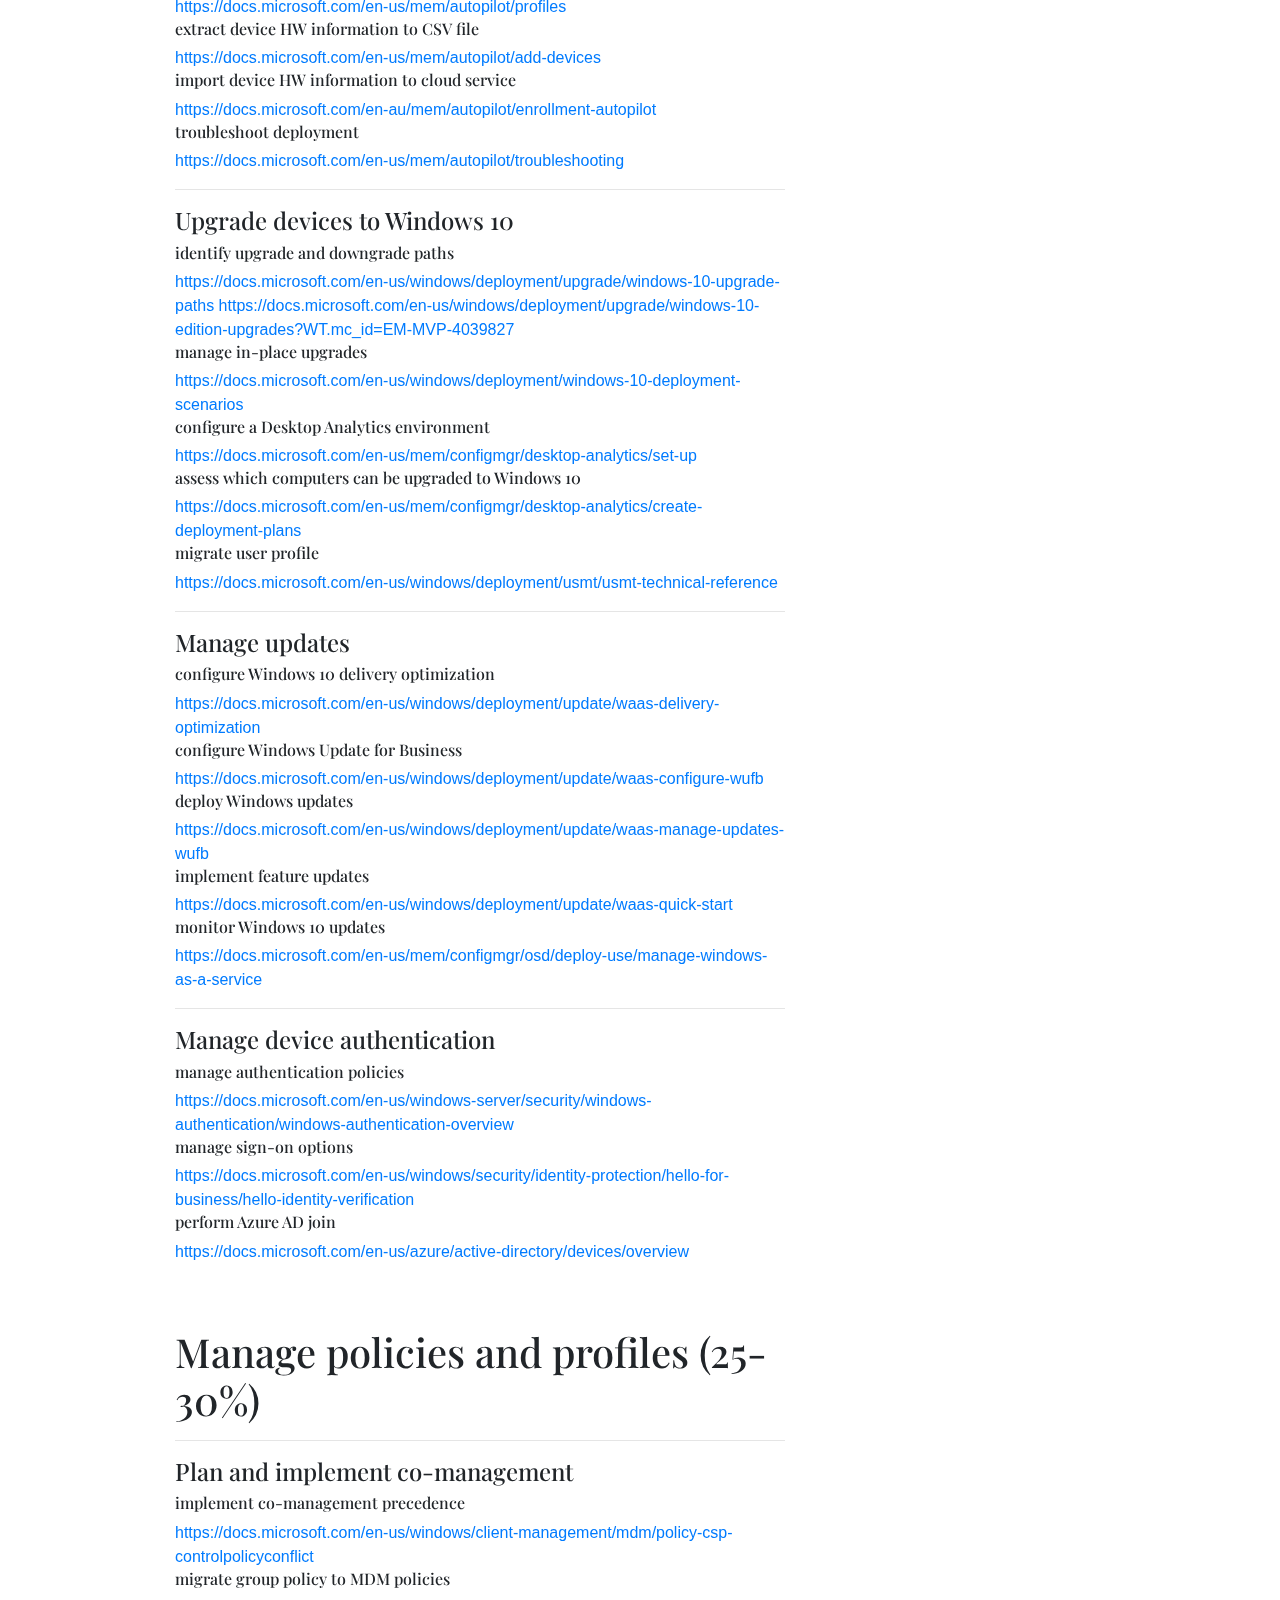
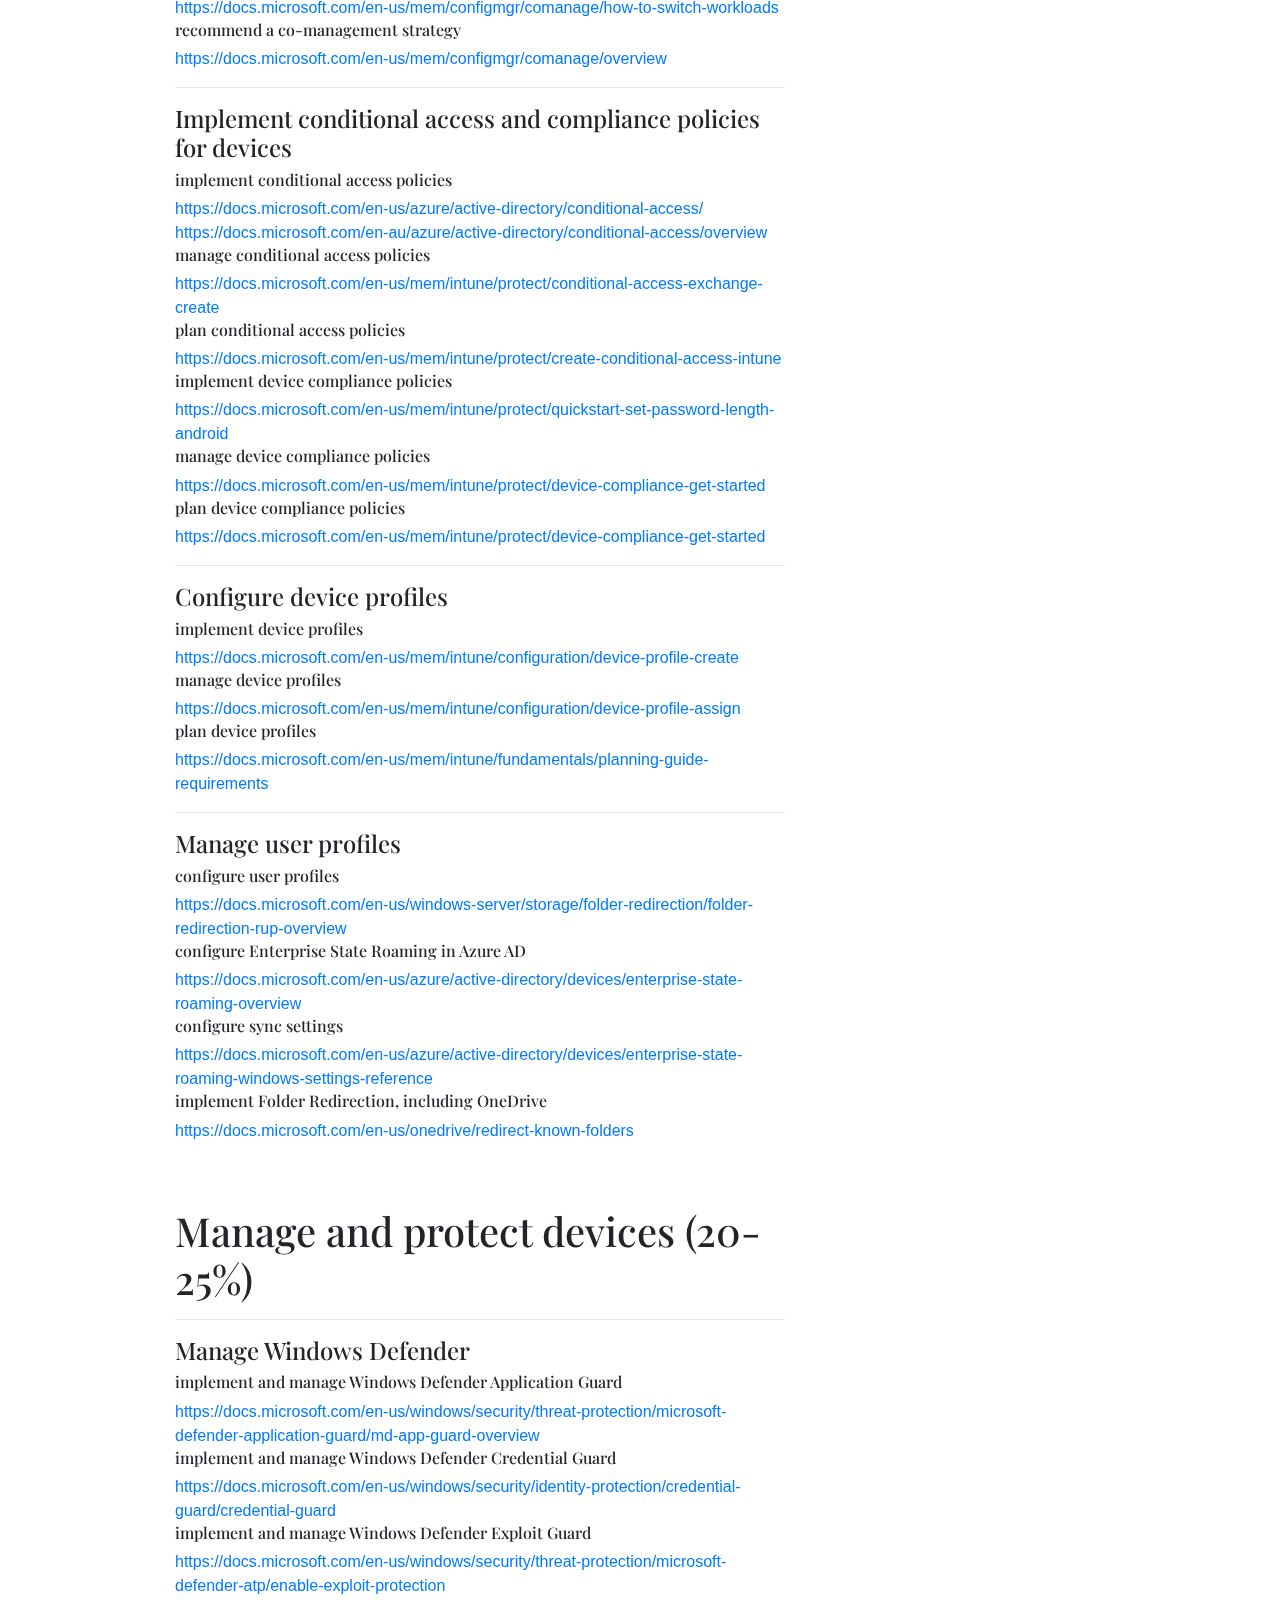
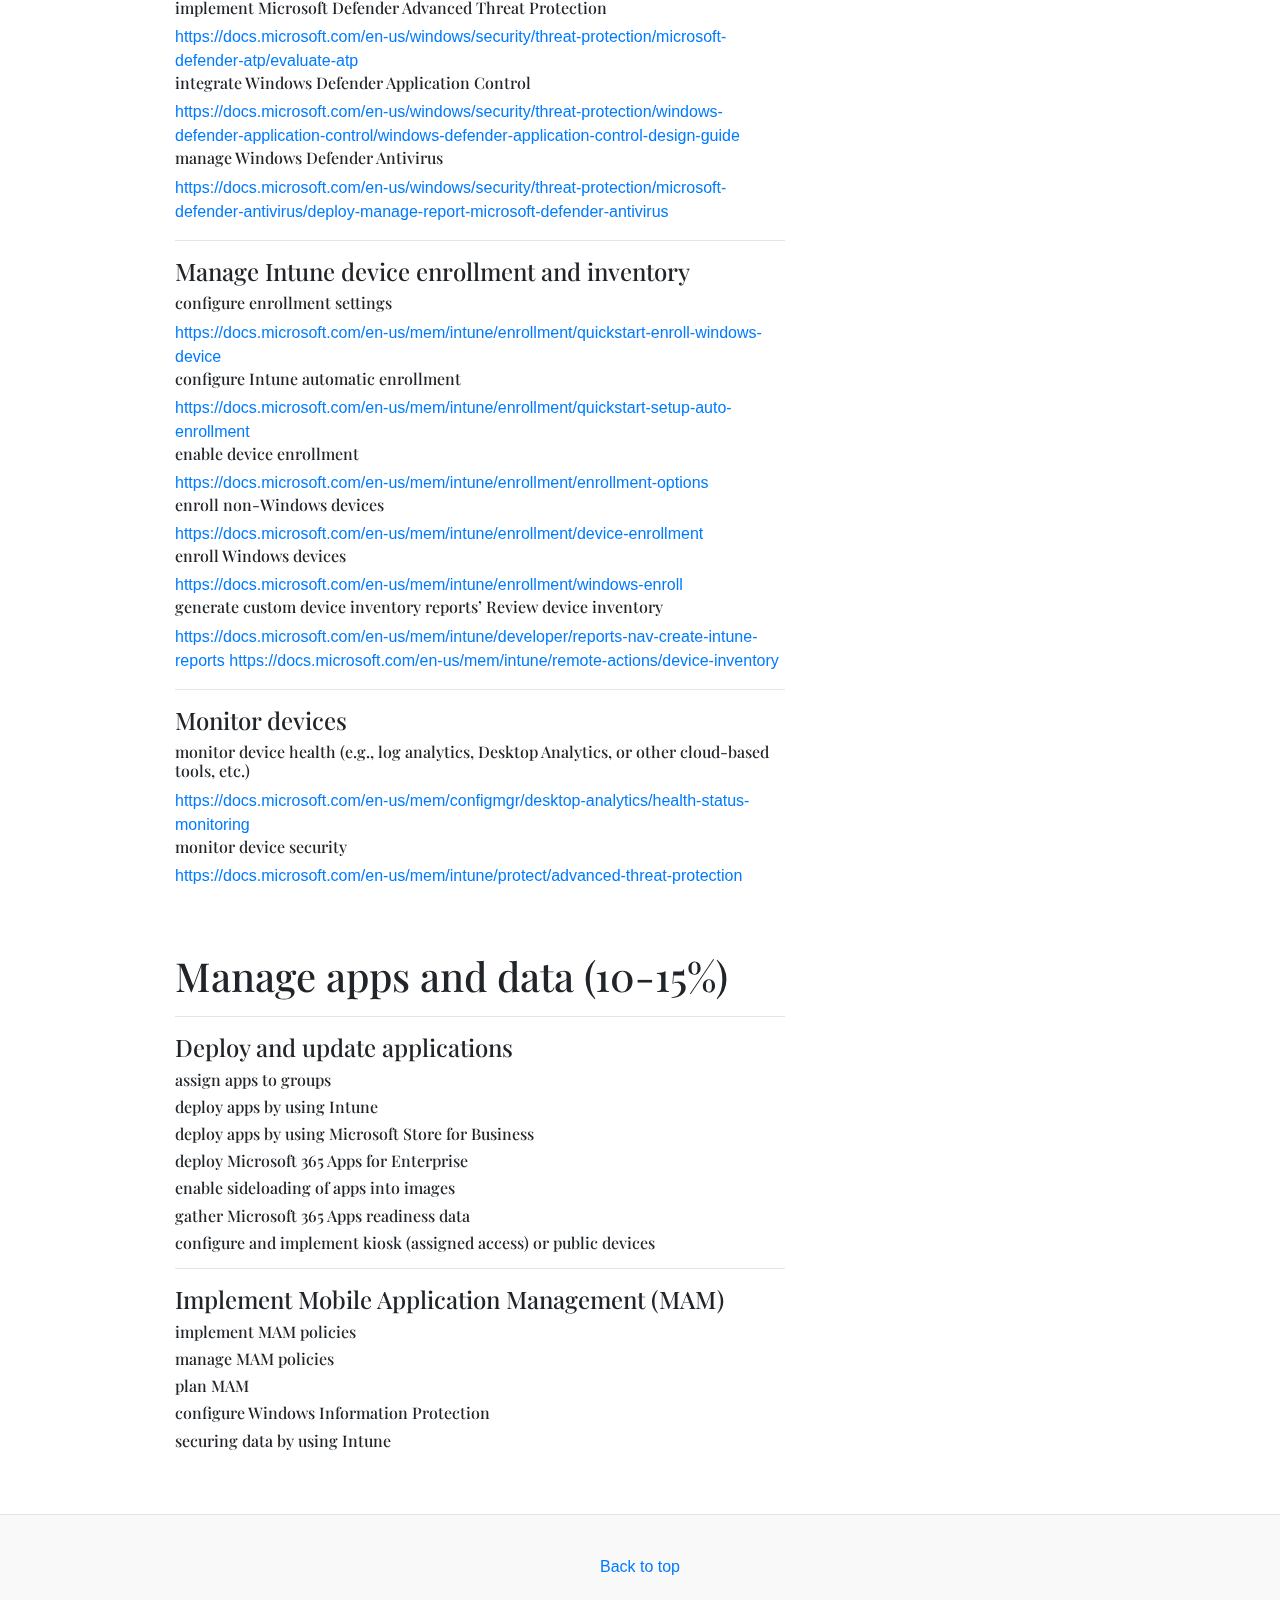
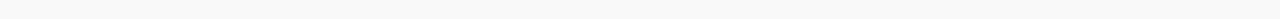
==== commit 8636dd86: "fixing nav on html" ====
--- a/index0.html
+++ b/index0.html
@@ -174,9 +174,13 @@
 
         <h4>Manage user profiles</h4>
         <h6>configure user profiles</h6>
+        <a href="https://docs.microsoft.com/en-us/windows-server/storage/folder-redirection/folder-redirection-rup-overview">https://docs.microsoft.com/en-us/windows-server/storage/folder-redirection/folder-redirection-rup-overview</a>
         <h6>configure Enterprise State Roaming in Azure AD</h6>
+        <a href="https://docs.microsoft.com/en-us/azure/active-directory/devices/enterprise-state-roaming-overview">https://docs.microsoft.com/en-us/azure/active-directory/devices/enterprise-state-roaming-overview</a>
         <h6>configure sync settings</h6>
+        <a href="https://docs.microsoft.com/en-us/azure/active-directory/devices/enterprise-state-roaming-windows-settings-reference">https://docs.microsoft.com/en-us/azure/active-directory/devices/enterprise-state-roaming-windows-settings-reference</a>
         <h6>implement Folder Redirection, including OneDrive</h6>
+        <a href="https://docs.microsoft.com/en-us/onedrive/redirect-known-folders">https://docs.microsoft.com/en-us/onedrive/redirect-known-folders</a>
       </div><!-- /.blog-post -->
 
       <div class="blog-post">
@@ -185,25 +189,40 @@
         <p></p>
         <h4>Manage Windows Defender</h4>
         <h6>implement and manage Windows Defender Application Guard</h6>
+        <a href="https://docs.microsoft.com/en-us/windows/security/threat-protection/microsoft-defender-application-guard/md-app-guard-overview">https://docs.microsoft.com/en-us/windows/security/threat-protection/microsoft-defender-application-guard/md-app-guard-overview</a>
         <h6>implement and manage Windows Defender Credential Guard</h6>
+        <a href="https://docs.microsoft.com/en-us/windows/security/identity-protection/credential-guard/credential-guard">https://docs.microsoft.com/en-us/windows/security/identity-protection/credential-guard/credential-guard</a>
         <h6>implement and manage Windows Defender Exploit Guard</h6>
+        <a href="https://docs.microsoft.com/en-us/windows/security/threat-protection/microsoft-defender-atp/enable-exploit-protection">https://docs.microsoft.com/en-us/windows/security/threat-protection/microsoft-defender-atp/enable-exploit-protection</a>
         <h6>implement Microsoft Defender Advanced Threat Protection</h6>
+        <a href="https://docs.microsoft.com/en-us/windows/security/threat-protection/microsoft-defender-atp/evaluate-atp">https://docs.microsoft.com/en-us/windows/security/threat-protection/microsoft-defender-atp/evaluate-atp</a>
         <h6>integrate Windows Defender Application Control</h6>
+        <a href="https://docs.microsoft.com/en-us/windows/security/threat-protection/windows-defender-application-control/windows-defender-application-control-design-guide">https://docs.microsoft.com/en-us/windows/security/threat-protection/windows-defender-application-control/windows-defender-application-control-design-guide</a>
         <h6>manage Windows Defender Antivirus</h6>
+        <a href="https://docs.microsoft.com/en-us/windows/security/threat-protection/microsoft-defender-antivirus/deploy-manage-report-microsoft-defender-antivirus">https://docs.microsoft.com/en-us/windows/security/threat-protection/microsoft-defender-antivirus/deploy-manage-report-microsoft-defender-antivirus</a>
         <hr>
 
         <h4>Manage Intune device enrollment and inventory</h4>
         <h6>configure enrollment settings</h6>
+        <a href="https://docs.microsoft.com/en-us/mem/intune/enrollment/quickstart-enroll-windows-device">https://docs.microsoft.com/en-us/mem/intune/enrollment/quickstart-enroll-windows-device</a>
         <h6>configure Intune automatic enrollment</h6>
+        <a href="https://docs.microsoft.com/en-us/mem/intune/enrollment/quickstart-setup-auto-enrollment">https://docs.microsoft.com/en-us/mem/intune/enrollment/quickstart-setup-auto-enrollment</a>
         <h6>enable device enrollment</h6>
+        <a href="https://docs.microsoft.com/en-us/mem/intune/enrollment/enrollment-options">https://docs.microsoft.com/en-us/mem/intune/enrollment/enrollment-options</a>
         <h6>enroll non-Windows devices</h6>
+        <a href="https://docs.microsoft.com/en-us/mem/intune/enrollment/device-enrollment">https://docs.microsoft.com/en-us/mem/intune/enrollment/device-enrollment</a>
         <h6>enroll Windows devices</h6>
+        <a href="https://docs.microsoft.com/en-us/mem/intune/enrollment/windows-enroll">https://docs.microsoft.com/en-us/mem/intune/enrollment/windows-enroll</a>
         <h6>generate custom device inventory reports’ Review device inventory</h6>
+        <a href="https://docs.microsoft.com/en-us/mem/intune/developer/reports-nav-create-intune-reports">https://docs.microsoft.com/en-us/mem/intune/developer/reports-nav-create-intune-reports</a>
+        <a href="https://docs.microsoft.com/en-us/mem/intune/remote-actions/device-inventory">https://docs.microsoft.com/en-us/mem/intune/remote-actions/device-inventory</a>
         <hr>
 
         <h4>Monitor devices</h4>
         <h6>monitor device health (e.g., log analytics, Desktop Analytics, or other cloud-based tools, etc.)</h6>
+        <a href="https://docs.microsoft.com/en-us/mem/configmgr/desktop-analytics/health-status-monitoring">https://docs.microsoft.com/en-us/mem/configmgr/desktop-analytics/health-status-monitoring</a>
         <h6>monitor device security</h6>
+        <a href="https://docs.microsoft.com/en-us/mem/intune/protect/advanced-threat-protection">https://docs.microsoft.com/en-us/mem/intune/protect/advanced-threat-protection</a>
       </div><!-- /.blog-post -->
 
       <div class="blog-post">
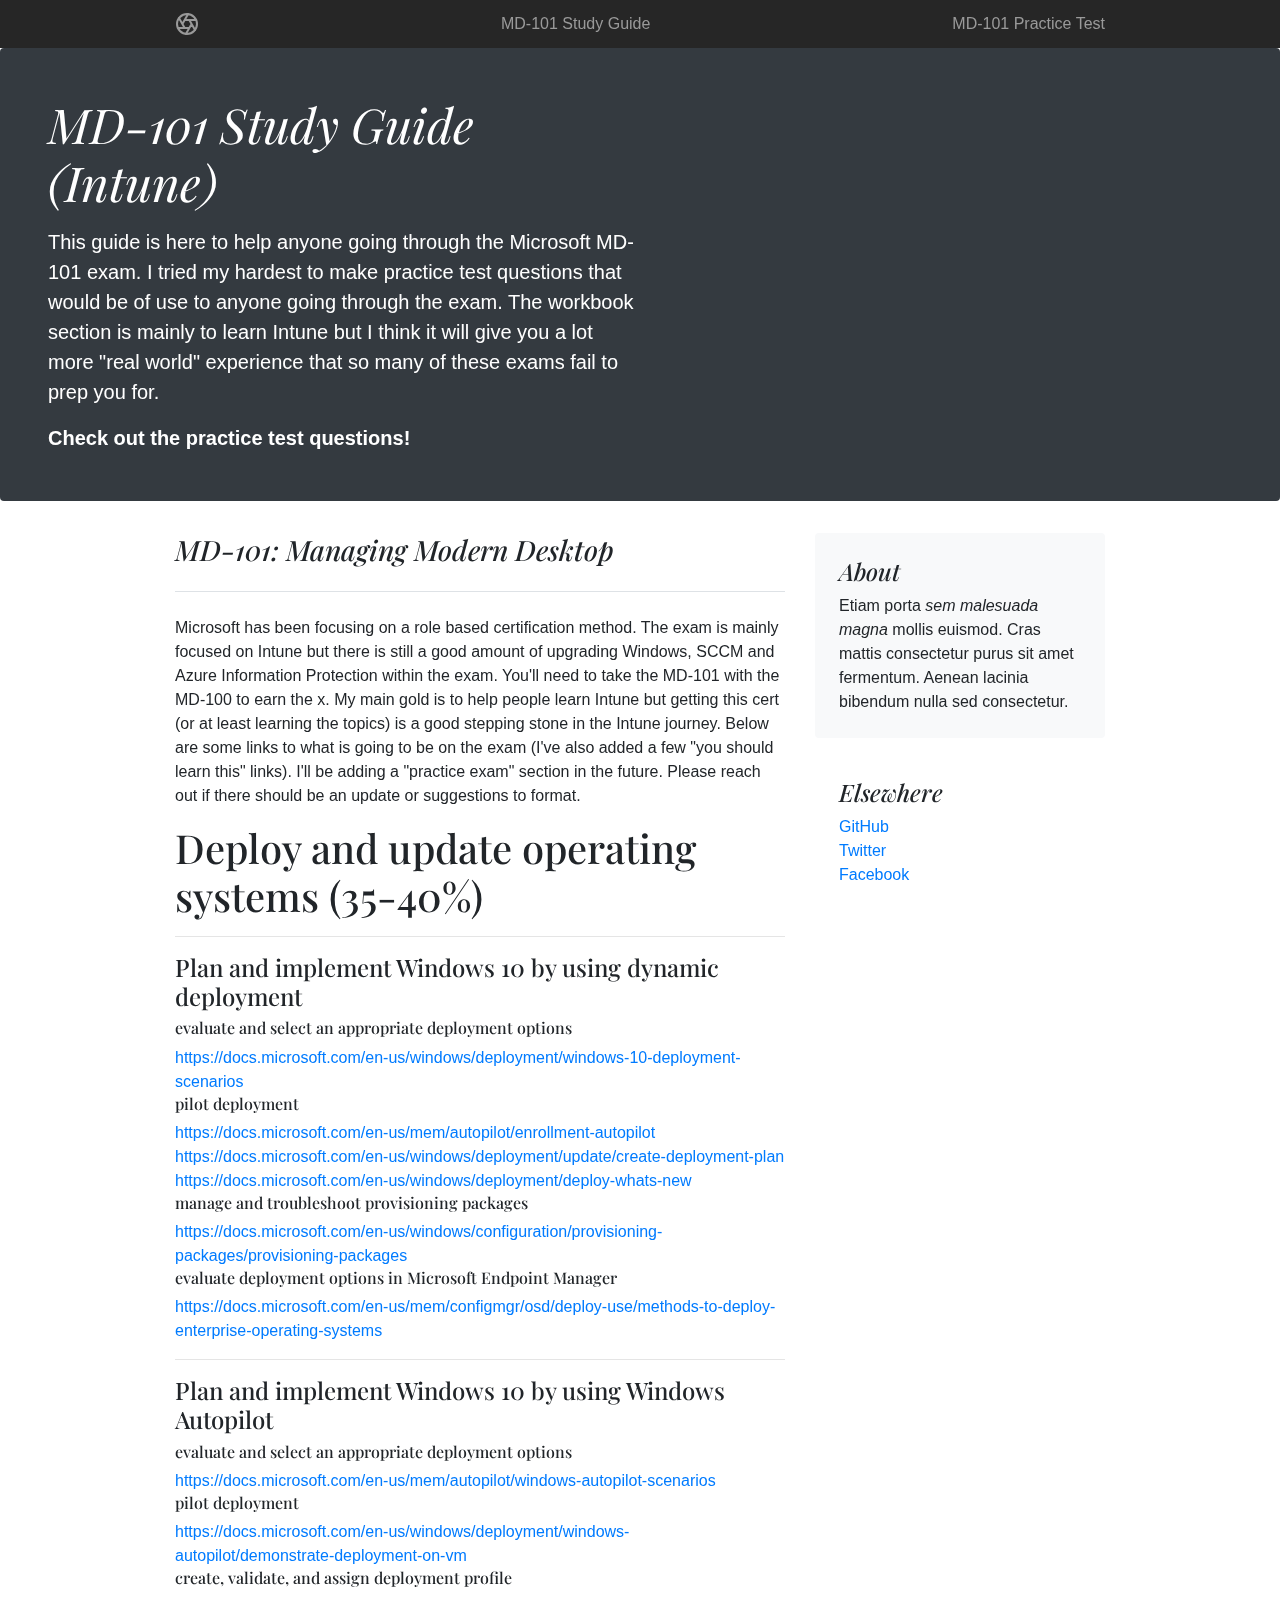
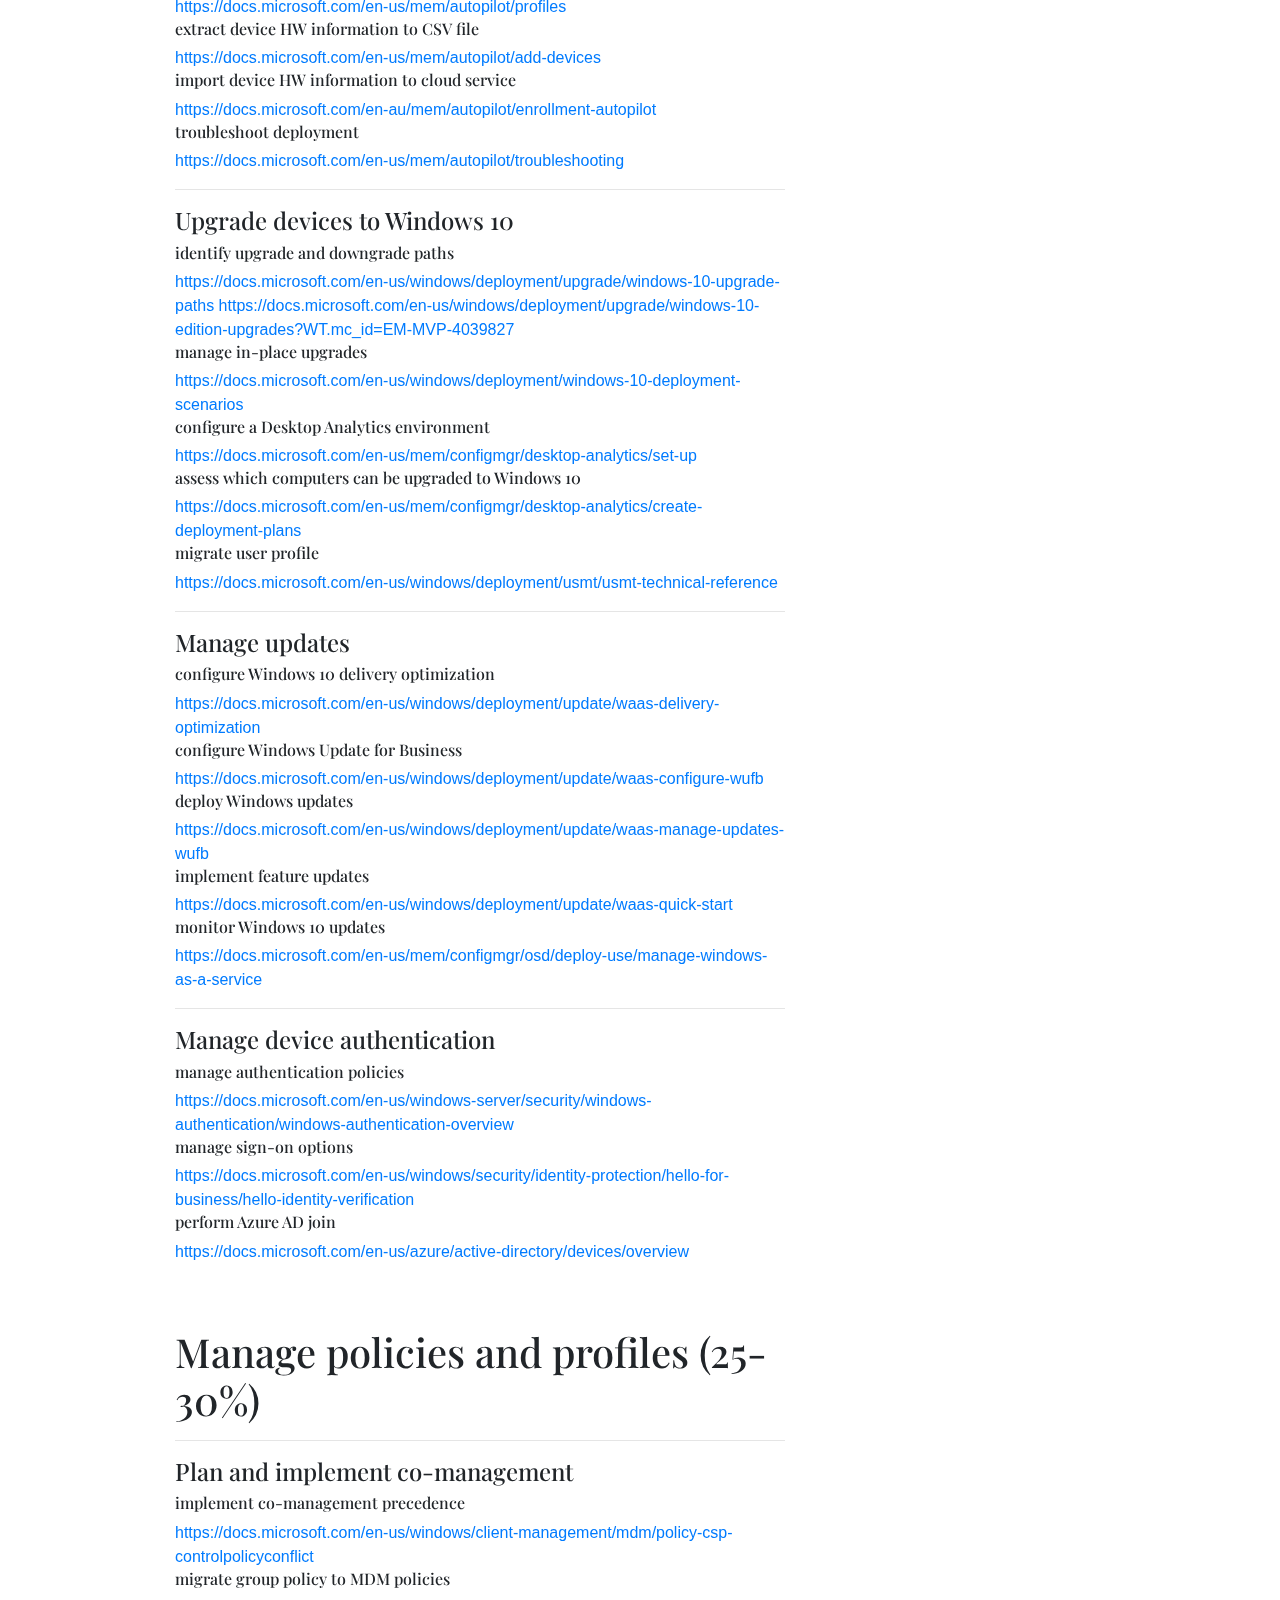
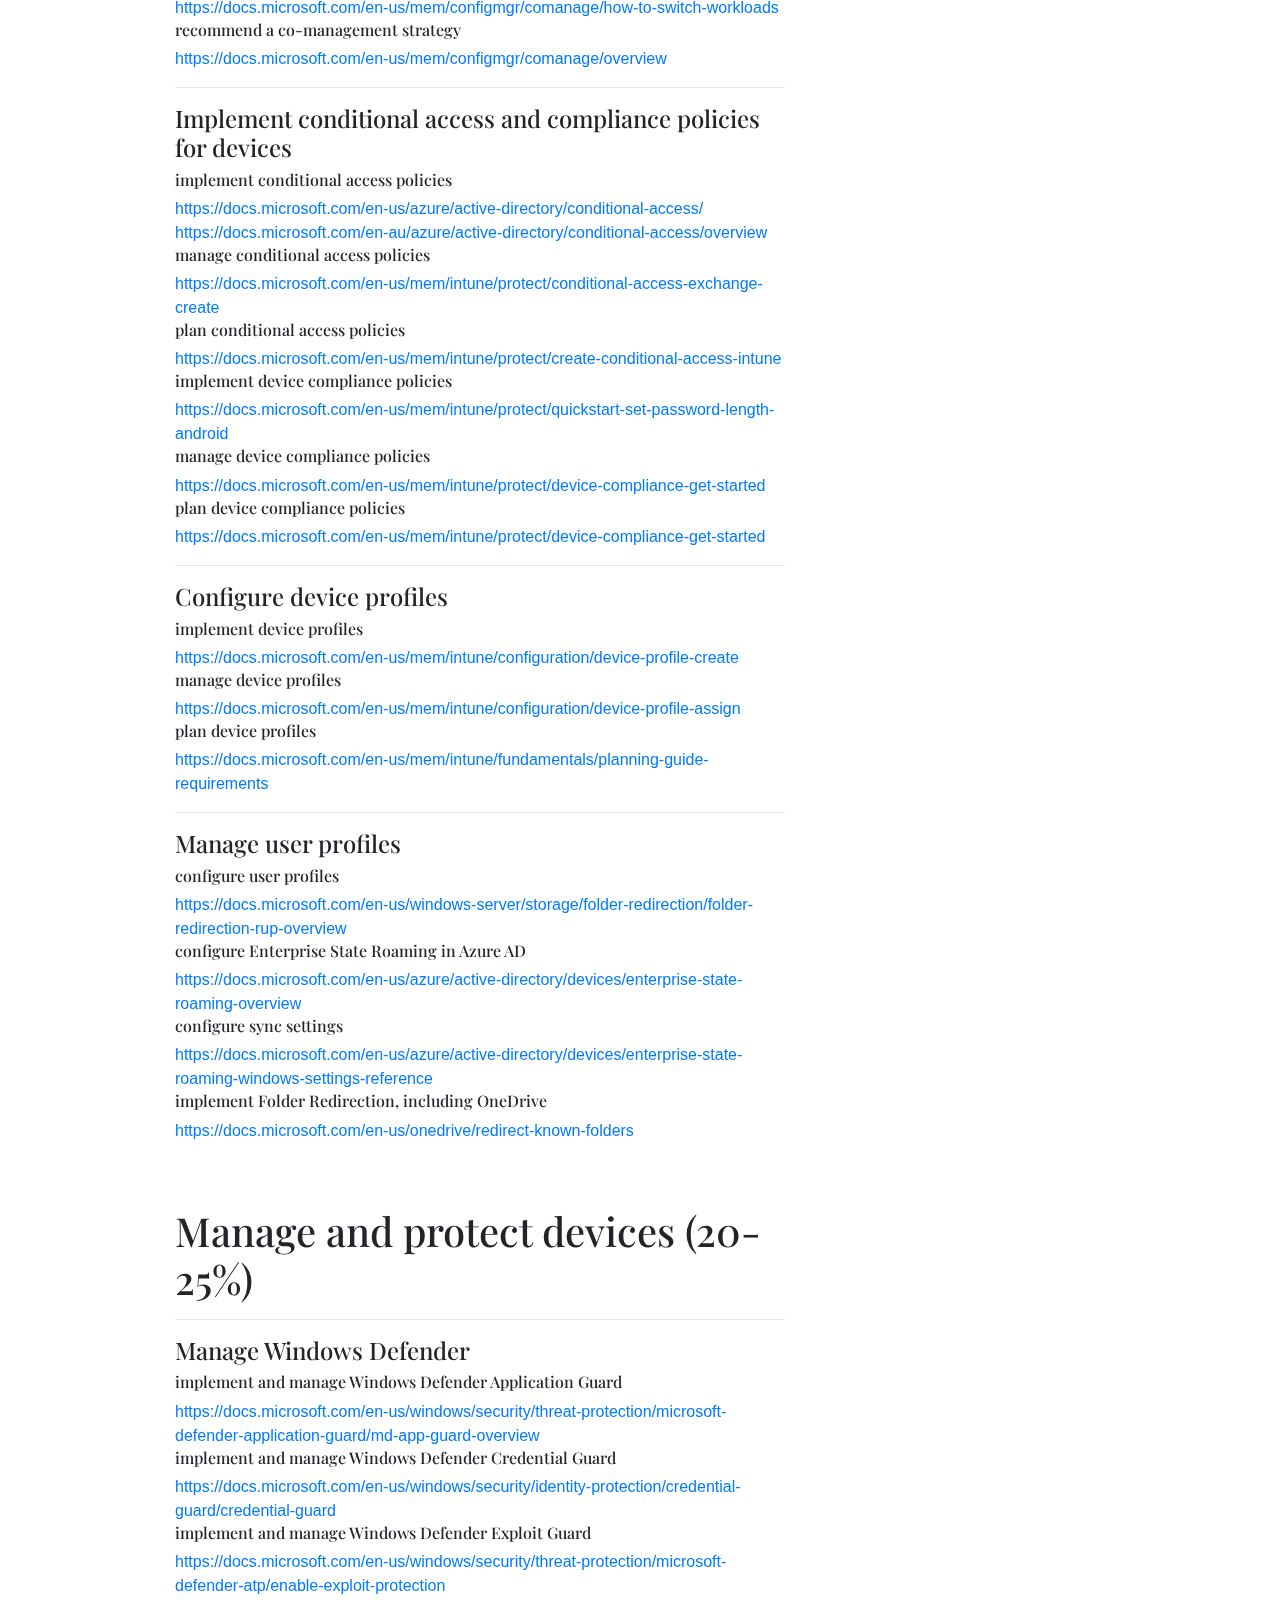
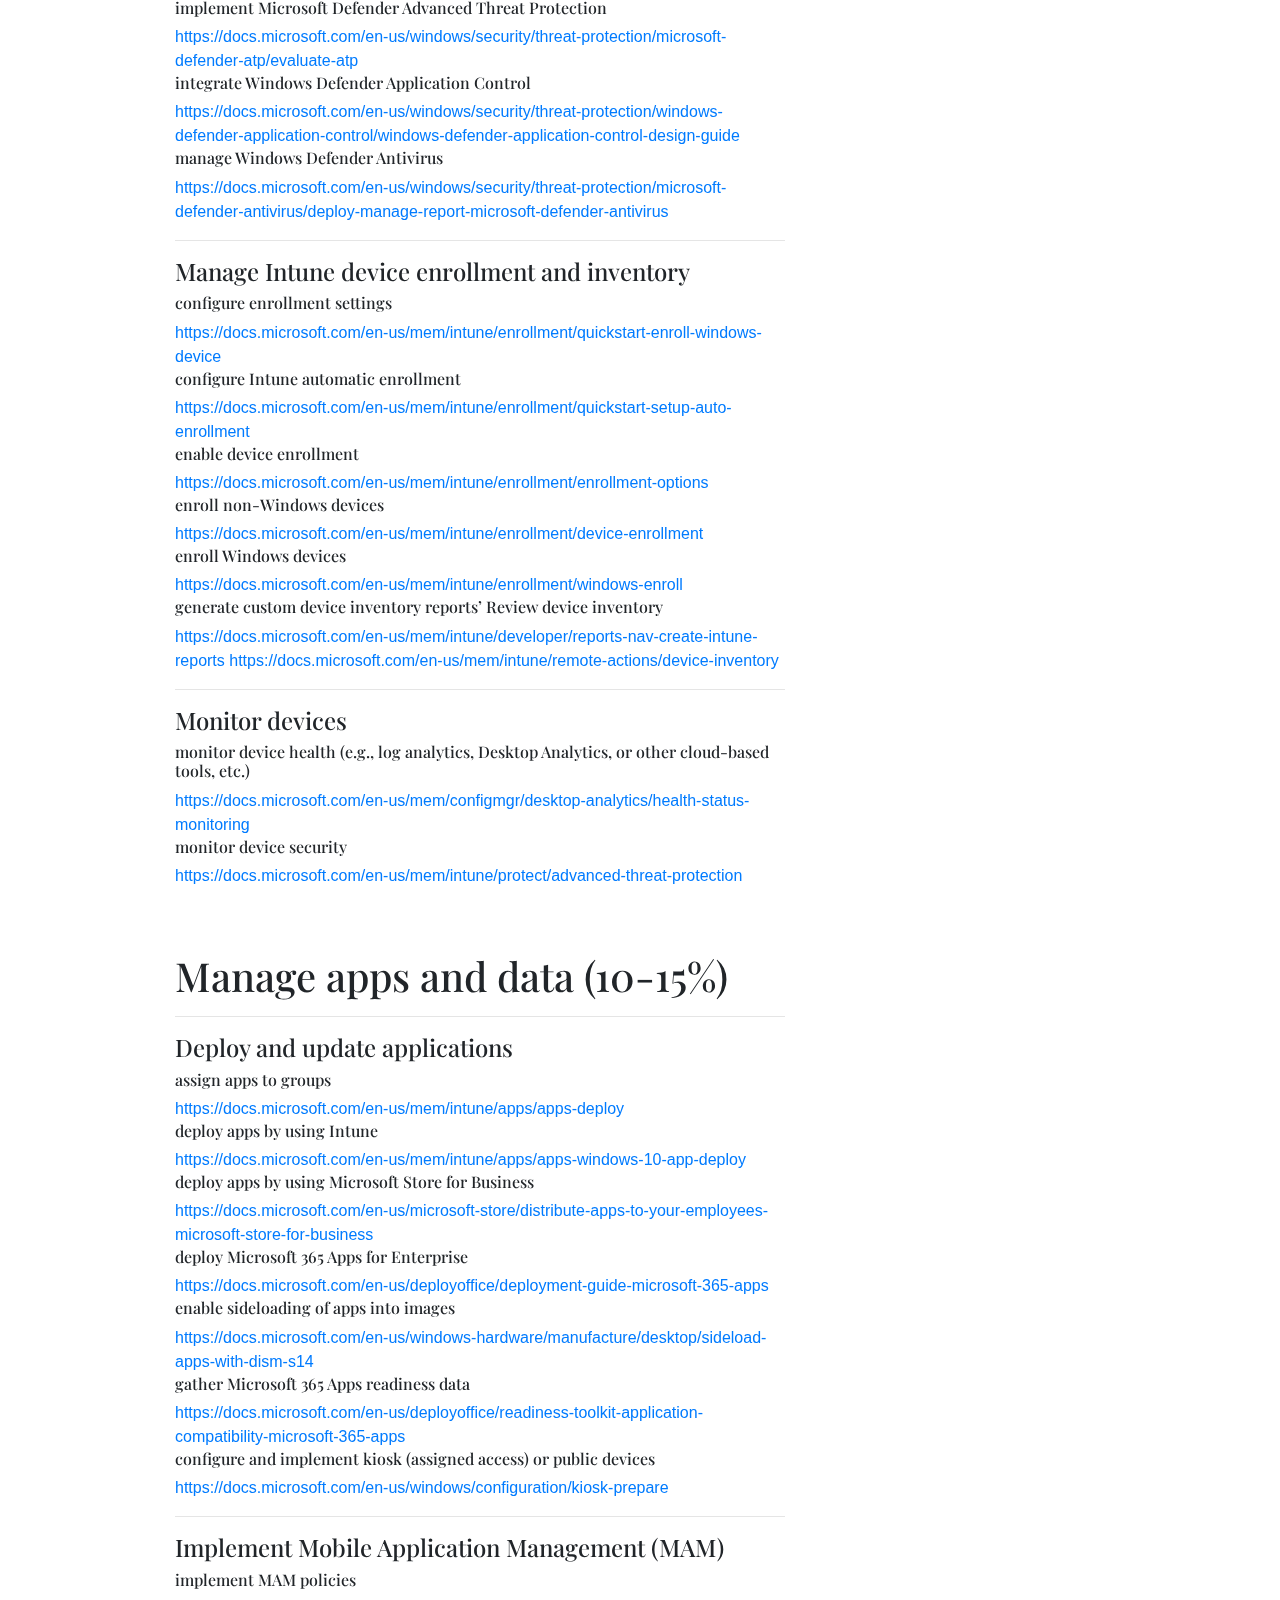
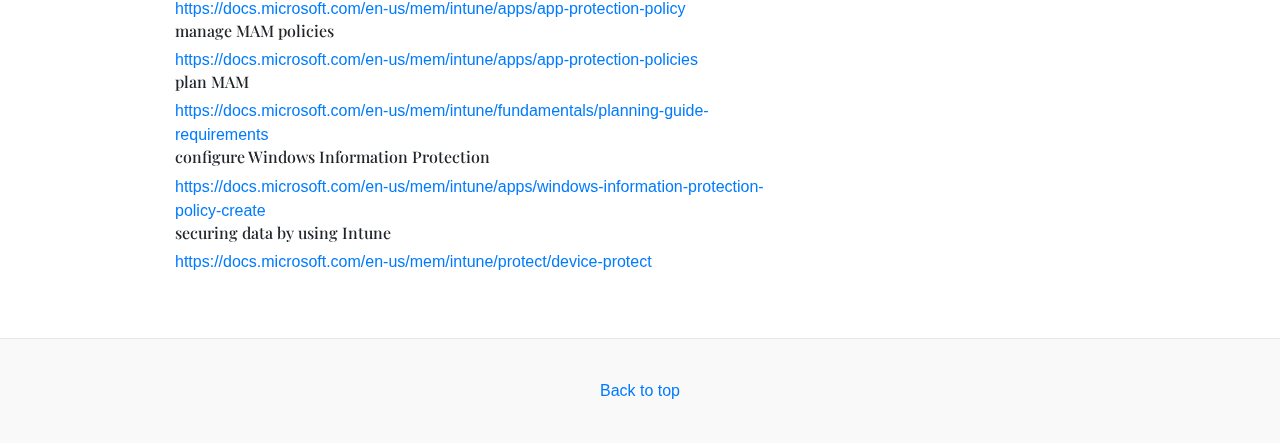
==== commit f3de421d: "fixing nav on html" ====
--- a/index0.html
+++ b/index0.html
@@ -231,20 +231,32 @@
         <p></p>
         <h4>Deploy and update applications</h4>
         <h6>assign apps to groups</h6>
+        <a href="https://docs.microsoft.com/en-us/mem/intune/apps/apps-deploy">https://docs.microsoft.com/en-us/mem/intune/apps/apps-deploy</a>
         <h6>deploy apps by using Intune</h6>
+        <a href="https://docs.microsoft.com/en-us/mem/intune/apps/apps-windows-10-app-deploy">https://docs.microsoft.com/en-us/mem/intune/apps/apps-windows-10-app-deploy</a>
         <h6>deploy apps by using Microsoft Store for Business</h6>
+        <a href="https://docs.microsoft.com/en-us/microsoft-store/distribute-apps-to-your-employees-microsoft-store-for-business">https://docs.microsoft.com/en-us/microsoft-store/distribute-apps-to-your-employees-microsoft-store-for-business</a>
         <h6>deploy Microsoft 365 Apps for Enterprise</h6>
+        <a href="https://docs.microsoft.com/en-us/deployoffice/deployment-guide-microsoft-365-apps">https://docs.microsoft.com/en-us/deployoffice/deployment-guide-microsoft-365-apps</a>
         <h6>enable sideloading of apps into images</h6>
+        <a href="https://docs.microsoft.com/en-us/windows-hardware/manufacture/desktop/sideload-apps-with-dism-s14">https://docs.microsoft.com/en-us/windows-hardware/manufacture/desktop/sideload-apps-with-dism-s14</a>
         <h6>gather Microsoft 365 Apps readiness data</h6>
+        <a href="https://docs.microsoft.com/en-us/deployoffice/readiness-toolkit-application-compatibility-microsoft-365-apps">https://docs.microsoft.com/en-us/deployoffice/readiness-toolkit-application-compatibility-microsoft-365-apps</a>
         <h6>configure and implement kiosk (assigned access) or public devices</h6>
+        <a href="https://docs.microsoft.com/en-us/windows/configuration/kiosk-prepare">https://docs.microsoft.com/en-us/windows/configuration/kiosk-prepare</a>
         <hr>
 
         <h4>Implement Mobile Application Management (MAM)</h4>
         <h6>implement MAM policies</h6>
+        <a href="https://docs.microsoft.com/en-us/mem/intune/apps/app-protection-policy">https://docs.microsoft.com/en-us/mem/intune/apps/app-protection-policy</a>
         <h6>manage MAM policies</h6>
+        <a href="https://docs.microsoft.com/en-us/mem/intune/apps/app-protection-policies">https://docs.microsoft.com/en-us/mem/intune/apps/app-protection-policies</a>
         <h6>plan MAM</h6>
+        <a href="https://docs.microsoft.com/en-us/mem/intune/fundamentals/planning-guide-requirements">https://docs.microsoft.com/en-us/mem/intune/fundamentals/planning-guide-requirements</a>
         <h6>configure Windows Information Protection</h6>
+        <a href="https://docs.microsoft.com/en-us/mem/intune/apps/windows-information-protection-policy-create">https://docs.microsoft.com/en-us/mem/intune/apps/windows-information-protection-policy-create</a>
         <h6>securing data by using Intune</h6>
+        <a href="https://docs.microsoft.com/en-us/mem/intune/protect/device-protect">https://docs.microsoft.com/en-us/mem/intune/protect/device-protect</a>
       </div><!-- /.blog-post -->
 
     </div><!-- /.blog-main -->
